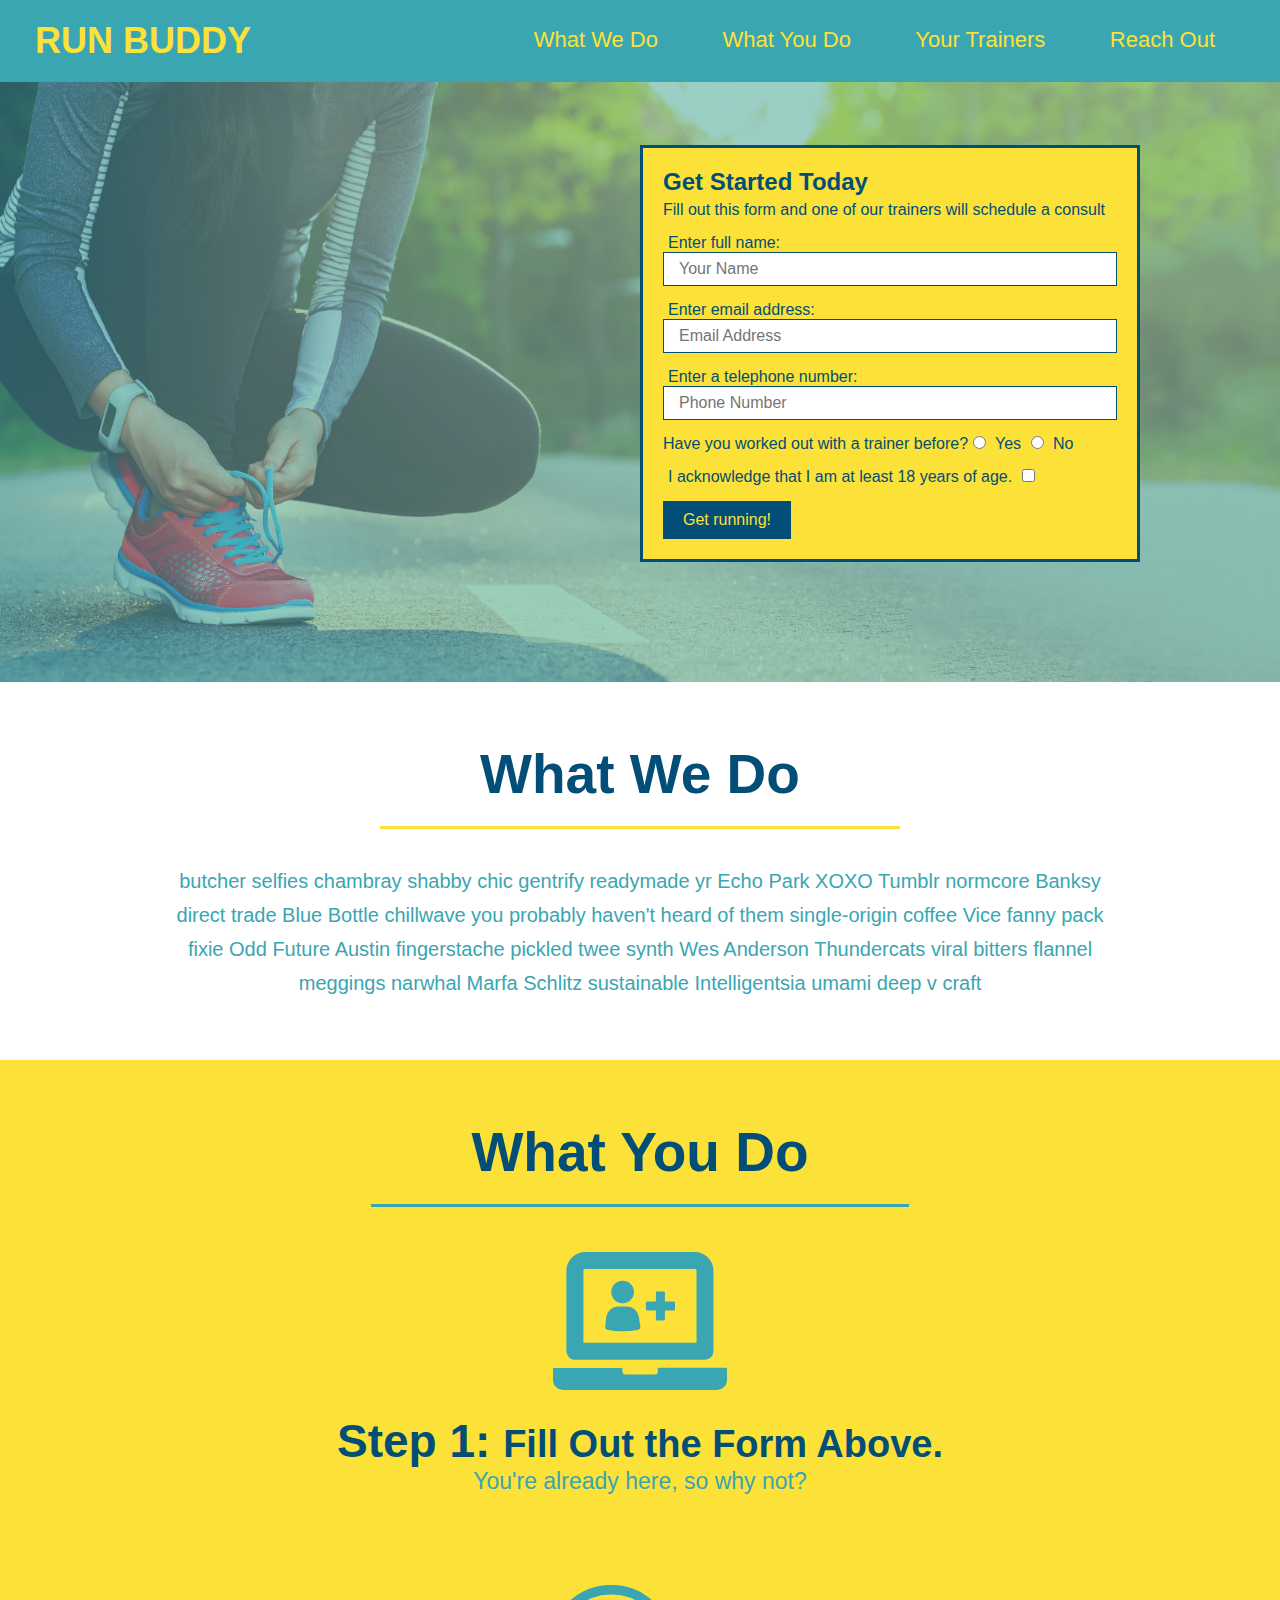
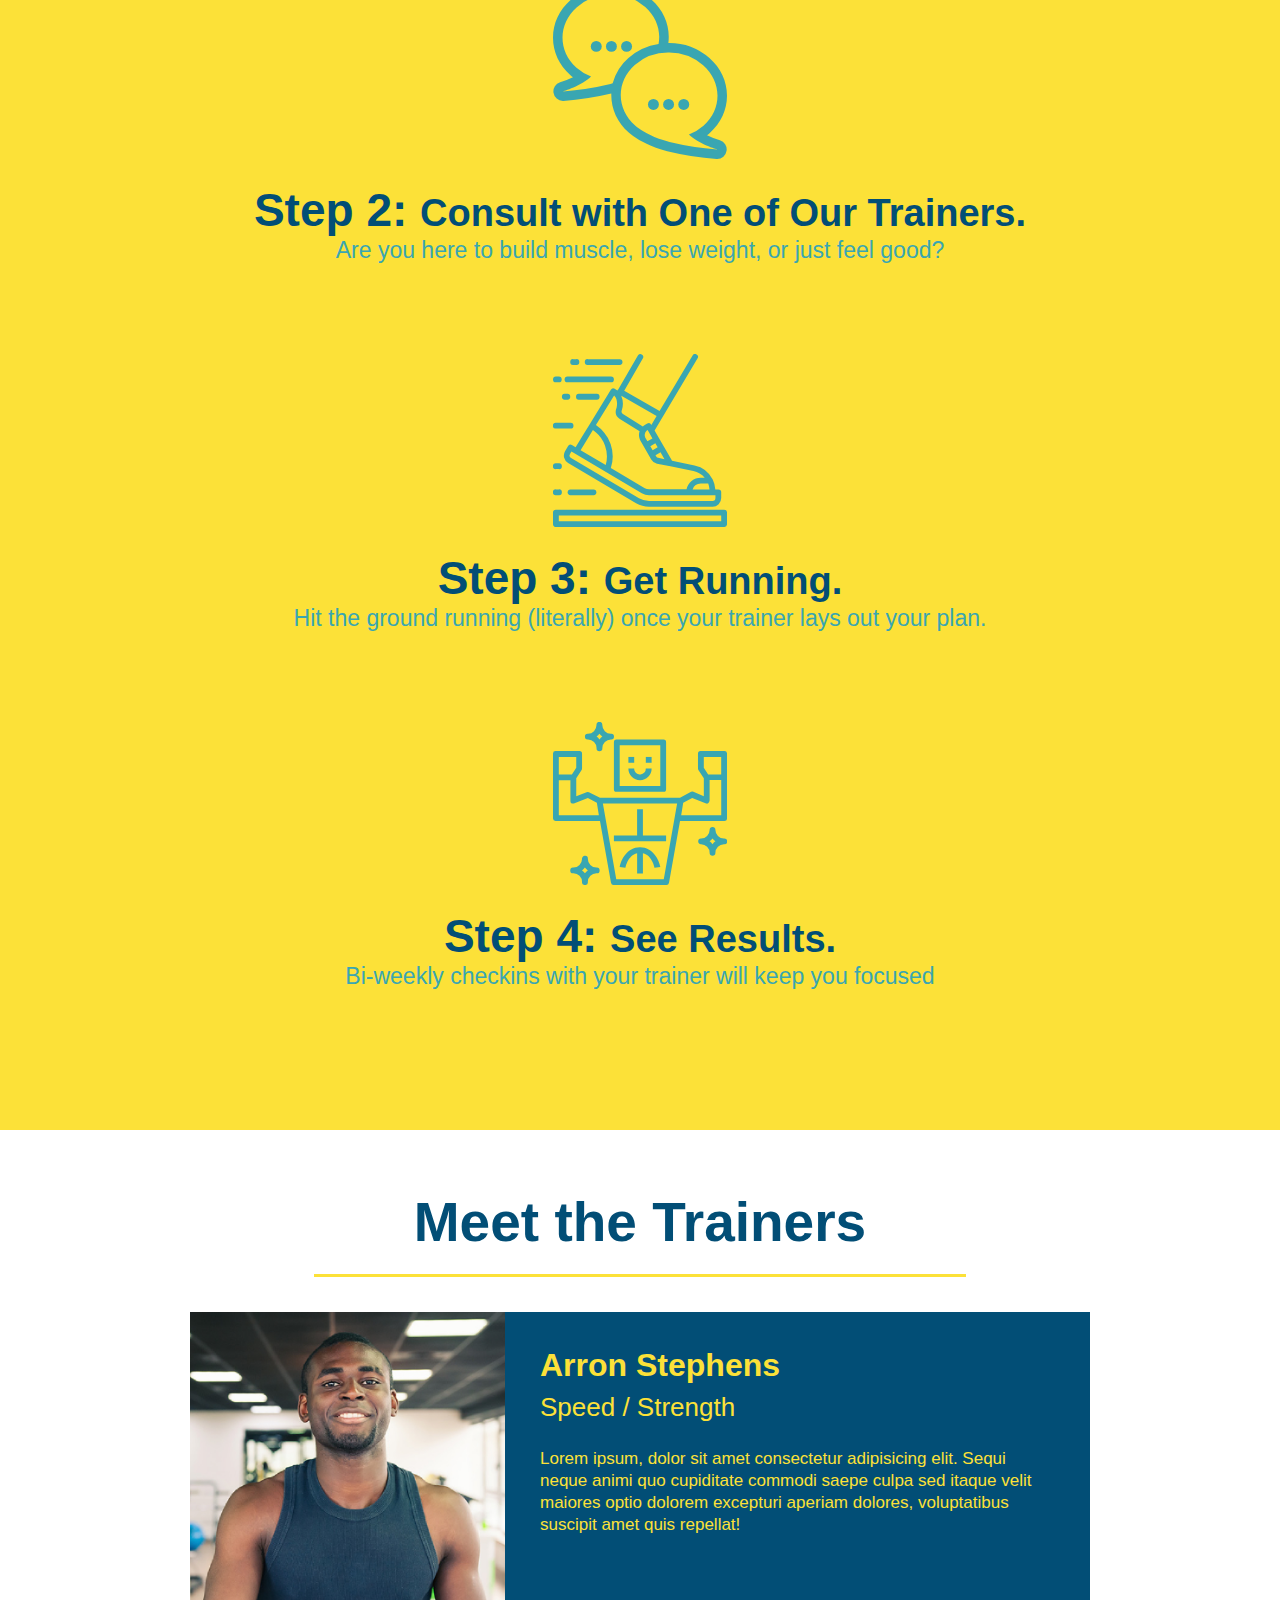
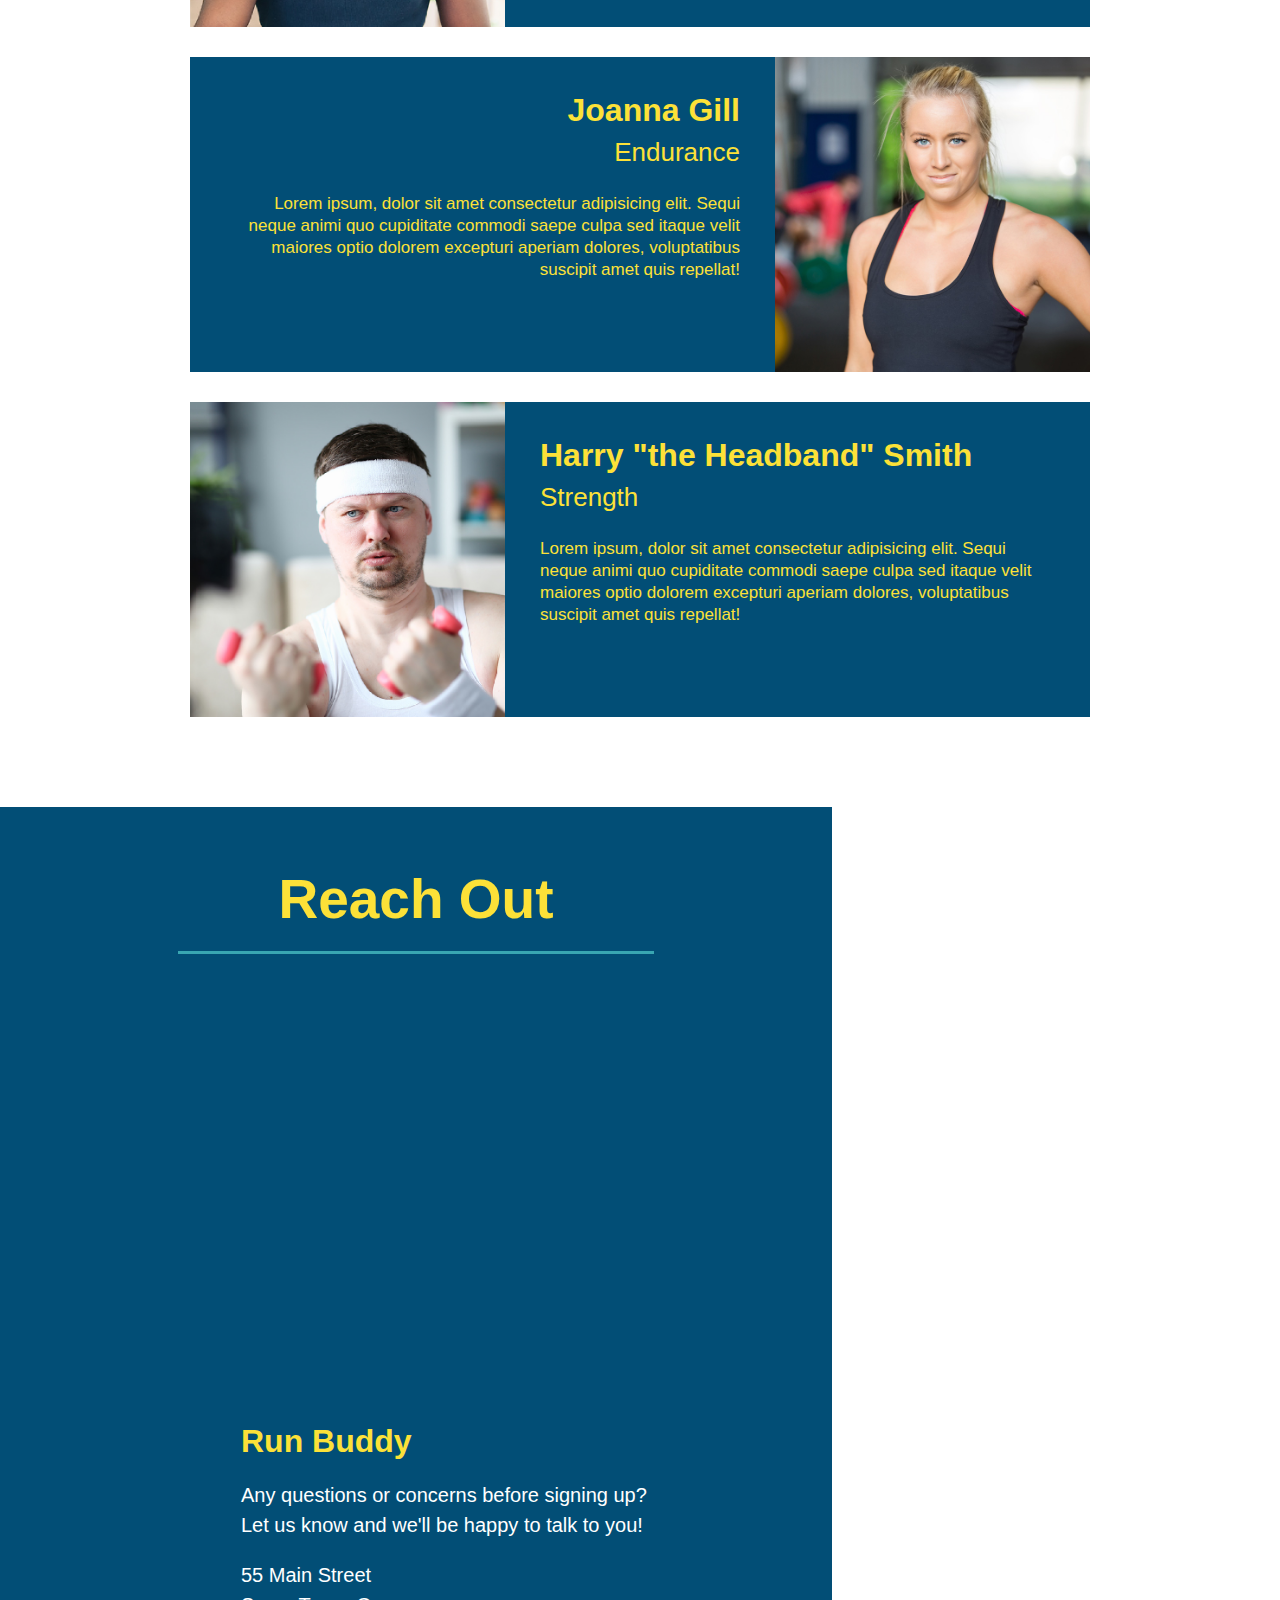
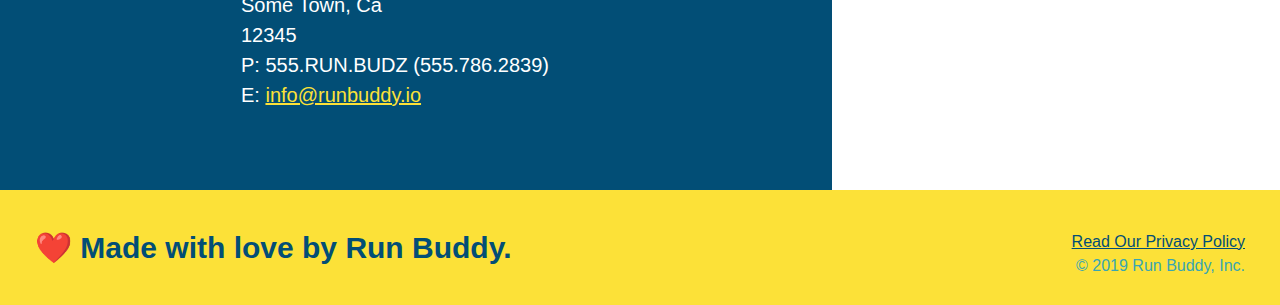
==== index.html @ 4f6742f9 "meet trainers section" ====
<!DOCTYPE html>
<html lang="en">
  <head>
    <meta charset="UTF-8" />
    <link rel="stylesheet" href="./assets/css/style.css" />
    <title>Run Buddy</title>
  </head>
  <body>
    <!-- navigation -->
<header>
    <h1>
        <a href="/">RUN BUDDY</a>
    </h1>
    <nav>
        <!-- Unordered list element -->
        <ul>
            <!-- List item element-->
            <li>
                <!-- Anchor element -->
                <a href="#what-we-do">What We Do</a>
            </li>
            <li>
                <a href="#what-you-do">What You Do</a>
            </li>
            <li>
                <a href="#your-trainers">Your Trainers</a>
            </li>
            <li>
                <a href="#reach-out">Reach Out</a>
            </li>
        </ul>
    </nav>
</header>

<!-- hero section -->
<section class="hero">
    <div class="hero-form">
      <h3>Get Started Today</h3>
      <p>Fill out this form and one of our trainers will schedule a consult</p>
      <form>
        <label for="name">Enter full name:</label>
        <input type="text" placeholder="Your Name" name="name" id="name" class = "form-input"/>
        <label for="email">Enter email address:</label>
        <input type="email" placeholder="Email Address" name="email" id="email" class = "form-input"/>
        <label for="phone">Enter a telephone number:</label>
        <input type="tel" placeholder="Phone Number" name="phone" id="phone" class = "form-input"/>
        <p>
            Have you worked out with a trainer before?
            <input type="radio" name="trainer-confirm" id="trainer-yes" />
            <label for="trainer-yes">Yes</label>
            <input type="radio" name="trainer-confirm" id="trainer-no" />
            <label for="trainer-no">No</label>
        </p>
        <label for="checkbox">
            I acknowledge that I am at least 18 years of age.
        </label>
        <input type="checkbox" name="age-confirm" id="checkbox" />
        </p>
        <button type="submit">
            Get running!
        </button>
       </form>
    </div>
</section>
<!-- end hero -->


<!-- "what we do" section -->
<section id="what-we-do" class="intro">
    <h2 class="section-title primary-border">What We Do</h2>
    <p>
      butcher selfies chambray shabby chic gentrify readymade yr Echo Park XOXO Tumblr normcore Banksy direct trade Blue Bottle chillwave you probably haven't heard of them single-origin coffee Vice fanny pack fixie Odd Future Austin fingerstache pickled twee synth Wes Anderson Thundercats viral bitters flannel meggings narwhal Marfa Schlitz sustainable Intelligentsia umami deep v craft
    </p>
  </section>
  
  <!-- "what you do" section -->
  <section id="what-you-do" class="steps">
    <h2 class="section-title secondary-border">What You Do</h2>
  
    <div>
        <img src="./assets/images/step-1.svg" alt="" />
      <h3>Step 1: <span>Fill Out the Form Above.</span></h3>
      <p>You're already here, so why not?</p>
    </div>
  
    <div>
        <img src="./assets/images/step-2.svg" alt="" />
      <h3>Step 2: <span>Consult with One of Our Trainers.</span></h3>
      <p>Are you here to build muscle, lose weight, or just feel good?</p>
    </div>
  
    <div>
        <img src="./assets/images/step-3.svg" alt="" />
      <h3>Step 3: <span>Get Running.</span></h3>
      <p>Hit the ground running (literally) once your trainer lays out your plan.</p>
    </div>
  
    <div>
        <img src="./assets/images/step-4.svg" alt="" />
      <h3>Step 4: <span>See Results.</span></h3>
      <p>Bi-weekly checkins with your trainer will keep you focused</p>
    </div>
  </section>

  <section id="your-trainers" class ="trainers">
    <h2 class="section-title primary-border">Meet the Trainers</h2>
    <!-- first trainer bio -->
    <article class="trainer text-left">
      <img src="./assets/images/trainer-1.jpg" alt="Arron Stephens in his workout clothes, ready to pump iron" />
      <div class="trainer-bio">
        <h3>Arron Stephens</h3>
        <h4>Speed / Strength</h4>
        <p>
          Lorem ipsum, dolor sit amet consectetur adipisicing elit. Sequi neque animi quo cupiditate commodi saepe culpa sed
          itaque velit maiores optio dolorem excepturi aperiam dolores, voluptatibus suscipit amet quis repellat!
        </p>
      </div>
    </article>
    <!-- second trainer bio -->
    <article class="trainer">
      <div class="trainer-bio text-right">
        <h3>Joanna Gill</h3>
        <h4>Endurance</h4>
        <p>
          Lorem ipsum, dolor sit amet consectetur adipisicing elit. Sequi neque animi quo cupiditate commodi saepe culpa sed
          itaque velit maiores optio dolorem excepturi aperiam dolores, voluptatibus suscipit amet quis repellat!
        </p>
      </div>
      <img src="./assets/images/trainer-2.jpg" alt="Joanna Gill cooling off after a workout" />
    </article>

<!-- third trainer bio -->
    <article class="trainer">
      <img src="./assets/images/trainer-3.jpg" alt="Harry Smith wearing a headband and lifting comically small pink weights" />
      <div class="trainer-bio text-left">
        <h3>Harry "the Headband" Smith</h3>
        <h4>Strength</h4>
        <p>
          Lorem ipsum, dolor sit amet consectetur adipisicing elit. Sequi neque animi quo cupiditate commodi saepe culpa sed
          itaque velit maiores optio dolorem excepturi aperiam dolores, voluptatibus suscipit amet quis repellat!
        </p>
      </div>
    </article>

  </section>
  
  <!-- "reach out" section -->
<section id="reach-out" class="contact">
  <h2 class="section-title secondary-border">Reach Out</h2>
  <div class="contact-info">
    <iframe src="https://www.google.com/maps/embed?pb=!1m18!1m12!1m3!1d3147.1079747227936!2d-120.42364418397035!3d37.92790791110593!2m3!1f0!2f0!3f0!3m2!1i1024!2i768!4f13.1!3m3!1m2!1s0x8090c49129b6ac57%3A0xb56c7eb95a2cd8bd!2sMain%20St%2C%20California%2095327!5e0!3m2!1sen!2sus!4v1616426329495!5m2!1sen!2sus" 
    width="400" 
    height="400" 
    style="border:0;" 
    allowfullscreen="" 
    loading="lazy">
    </iframe>
    <div>
      <h3>Run Buddy</h3>
      <p>
        Any questions or concerns before signing up?
        <br />
        Let us know and we'll be happy to talk to you!
      </p>
      <address>
        55 Main Street <br/>
        Some Town, Ca <br/>
        12345<br />
        P: 555.RUN.BUDZ (555.786.2839)<br/>
        E: <a href="mailto:info@runbuddy.io">info@runbuddy.io</a>
      </address>
    </div>
  </div>
</section>

  
  <!-- footer -->
  <footer>
    <h2>❤️ Made with love by Run Buddy.</h2>
    <div>
        <a href="#">Read Our Privacy Policy</a><br />
        &copy; 2019 Run Buddy, Inc.
    </div>
  </footer>
  </body>
</html>
---- assets/css/style.css ----
* {
    margin: 0;
    padding: 0;
    box-sizing: border-box;
  }

body {
    color: #39a6b2;
    font-family: Helvetica, Arial, sans-serif;
  }

  header {
    padding: 20px 35px;
    background-color: #39a6b2;
  }

  header h1 {
    font-weight: bold;
    font-size: 36px;
    color: #fce138;
    margin: 0;
  }
  
  header a {
    text-decoration: none;
    color: #fce138;
  }

  header nav {
    float: right;
    margin: 7px 0;
  }

  header nav ul li {
    display: inline;
  }

  header nav ul li a {
    margin: 0 30px;
    font-weight: lighter;
    font-size: 22px;
  }
 
  header h1 {
    font-weight: bold;
    font-size: 36px;
    color: #fce138;
    margin: 0;
    display: inline;
  }

  footer {
    background: #fce138;
    width: 100%;
    padding: 40px 35px;
  }

  footer h2 {
    display: inline;
    color: #024e76;
    font-size: 30px;
    margin: 0;
  }

  footer div {
    float: right;
    line-height: 1.5;
    text-align: right;
  }

  footer a {
    color: #024e76;
  }

  section {
    padding: 60px;
  }

  /* Hero Style Start */
.hero {
    background-image: url("../images/hero-bg.jpg");
    height: 600px;
    background-size: cover;
    background-position: center;
    position: relative;
  }


  .hero-form {
    background-color: #fce138;
    padding: 20px;
    width: 500px;
    color: #024e76;
    border-style: solid;
    border-width: 3px;
    border-color: #024e76;
    position: absolute;
    bottom: 120px;
    right: 140px;
  }

  .hero-form h3{
      margin: 0;
      font-size: 24px;
  }

  .hero-form p {
    margin: 5px 0 15px 0;
  }

  .form-input {
    border: 1px solid #024e76;
    display: block;
    padding: 7px 15px;
    font-size: 16px;
    color: #024e76;
    width: 100%;
    margin-bottom: 15px;
  }

  .hero-form label {
    margin: 0 5px;
  }

  .hero-form button {
    color: #fce138;
    background-color: #024e76;
    border: none;
    padding: 10px 20px;
    font-size: 16px;
  }
    /* Hero Style End */

.intro {
    text-align: center;
}

.section-title {
    font-size: 55px;
    color: #024e76;
    margin-bottom: 35px;
    padding: 0 100px 20px 100px;
    display: inline-block;
    border-bottom: 3px solid;
  }
  
  .primary-border {
    border-color: #fce138;
  }
  
  .secondary-border {
    border-color: #39a6b2;
  }

.intro p {
    line-height: 1.7;
    color: #39a6b2;
    width: 80%;
    font-size: 20px;
    margin: 0 auto;
  }

  .steps {
    text-align: center;
    background: #fce138;
  }

  .steps div {
    margin-bottom: 80px;
  }
  
  .steps img {
    width: 15%;
    margin: 10px 0;
  }
  
  .steps h3 {
    color: #024e76;
    font-size: 46px;
    margin-top: 10px;
  }
  
  .steps p {
    color: #39a6b2;
    font-size: 23px;
  }

  .steps span {
    font-size: 38px;
  }

  .trainers {
    text-align: center;
  }

  .trainer {
    width: 900px;
    margin: 0 auto 30px auto;
    background: #024e76;
    color: #fce138;
    overflow: auto;
  }

  .trainer img {
    width: 35%;
    float: left;
  }
  
  .trainer-bio {
    padding: 35px;
    float: left;
    width: 65%;
  }

  .text-left {
    text-align: left;
  }
  
  .text-right {
    text-align: right;
  }

  .trainer-bio h3 {
    font-size: 32px;
    margin-bottom: 8px;
  }
  
  .trainer-bio h4 {
    font-weight: lighter;
    font-size: 26px;
    margin-bottom: 25px;
  }
  
  .trainer-bio p {
    font-size: 17px;
    line-height: 1.3;
  }

  .contact{
    background: #024e76;
    text-align: center;
    overflow: auto;
    width: 65%;
  }

  .contact h2{
    color: #fce138;
  }

  .contact-info iframe {
    width: 400px;
    height: 400px;
  }
  
  .contact-info div {
    width: 410px;
    display: inline-block;
    vertical-align: top;
    text-align: left;
    margin: 30px 0 0 60px;
    color: white;
  }

  .contact-info h3 {
    color: #fce138;
    font-size: 32px;
  }
  
  .contact-info p, .contact-info address {
    margin: 20px 0;
    line-height: 1.5;
    font-size: 20px;
    font-style: normal;
  }
  
  .contact-info a {
    color: #fce138;
  }
  
  /* REACH OUT STYLES END */
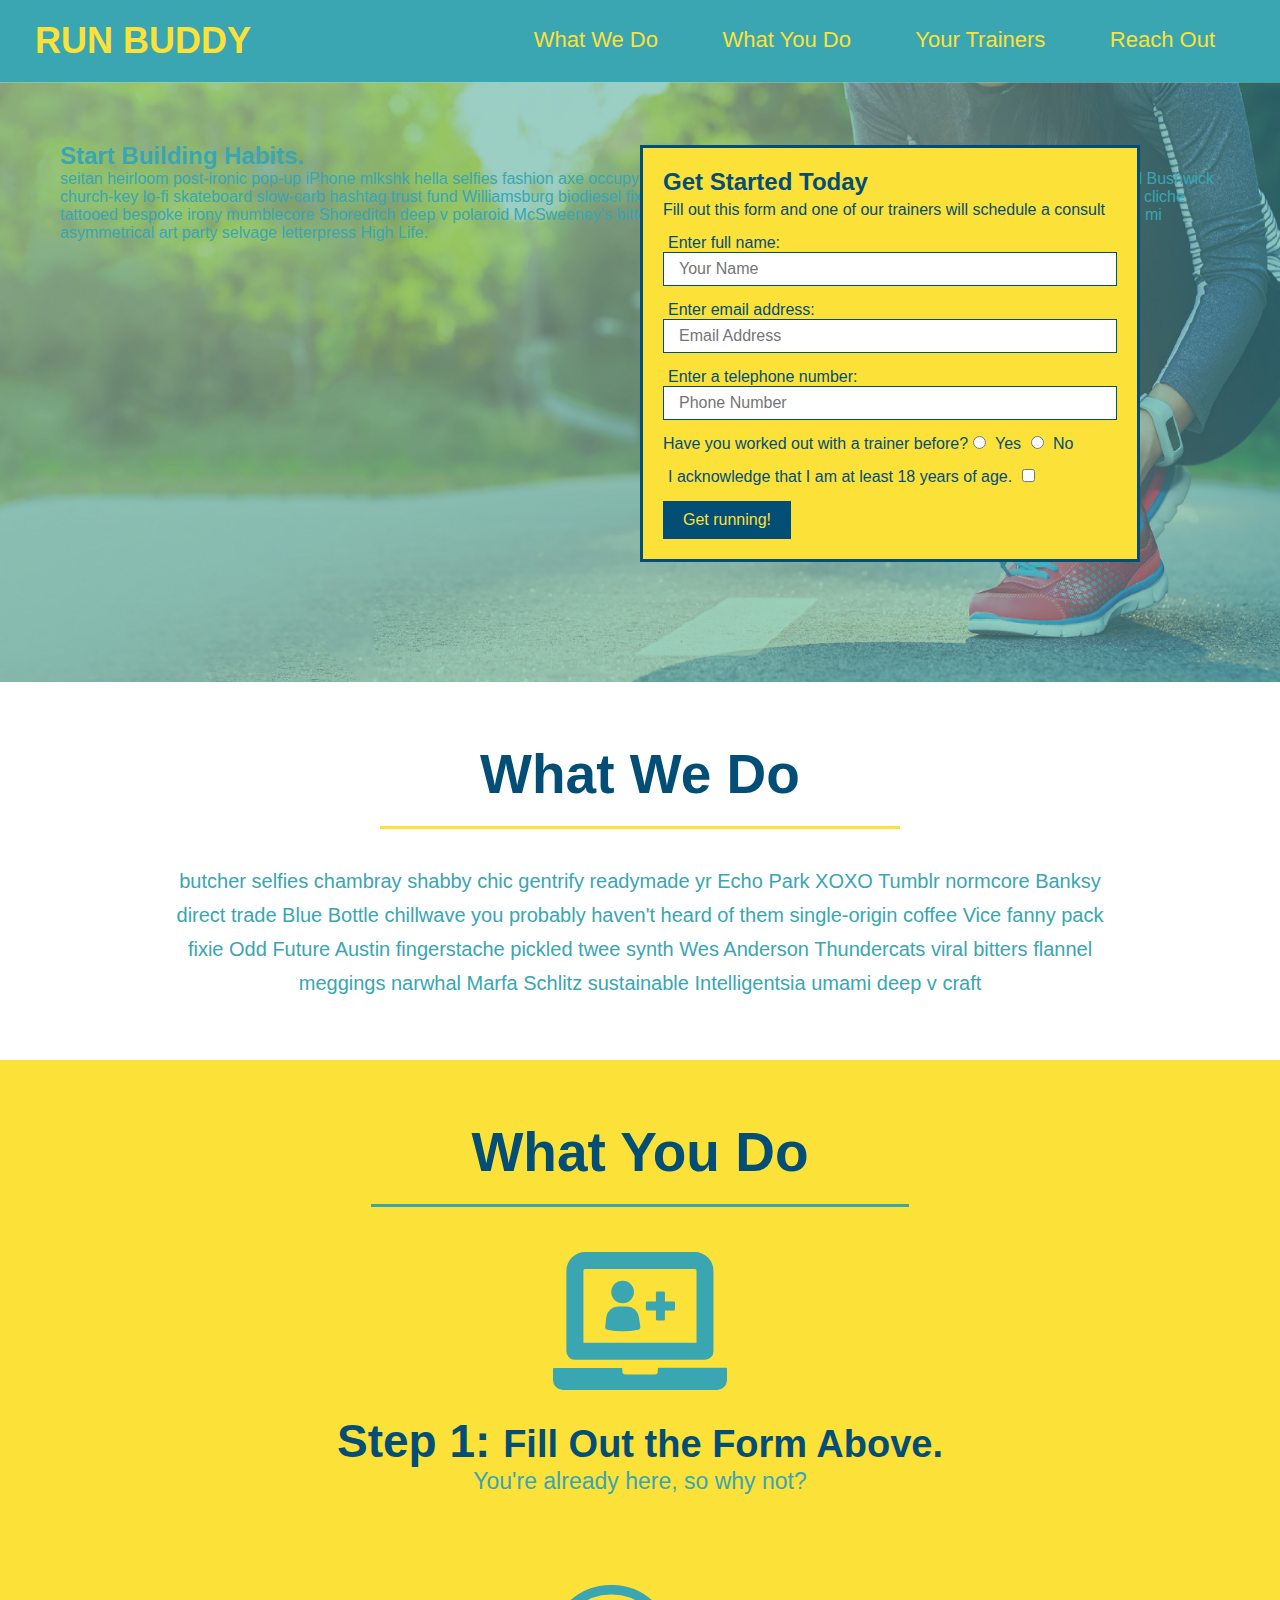
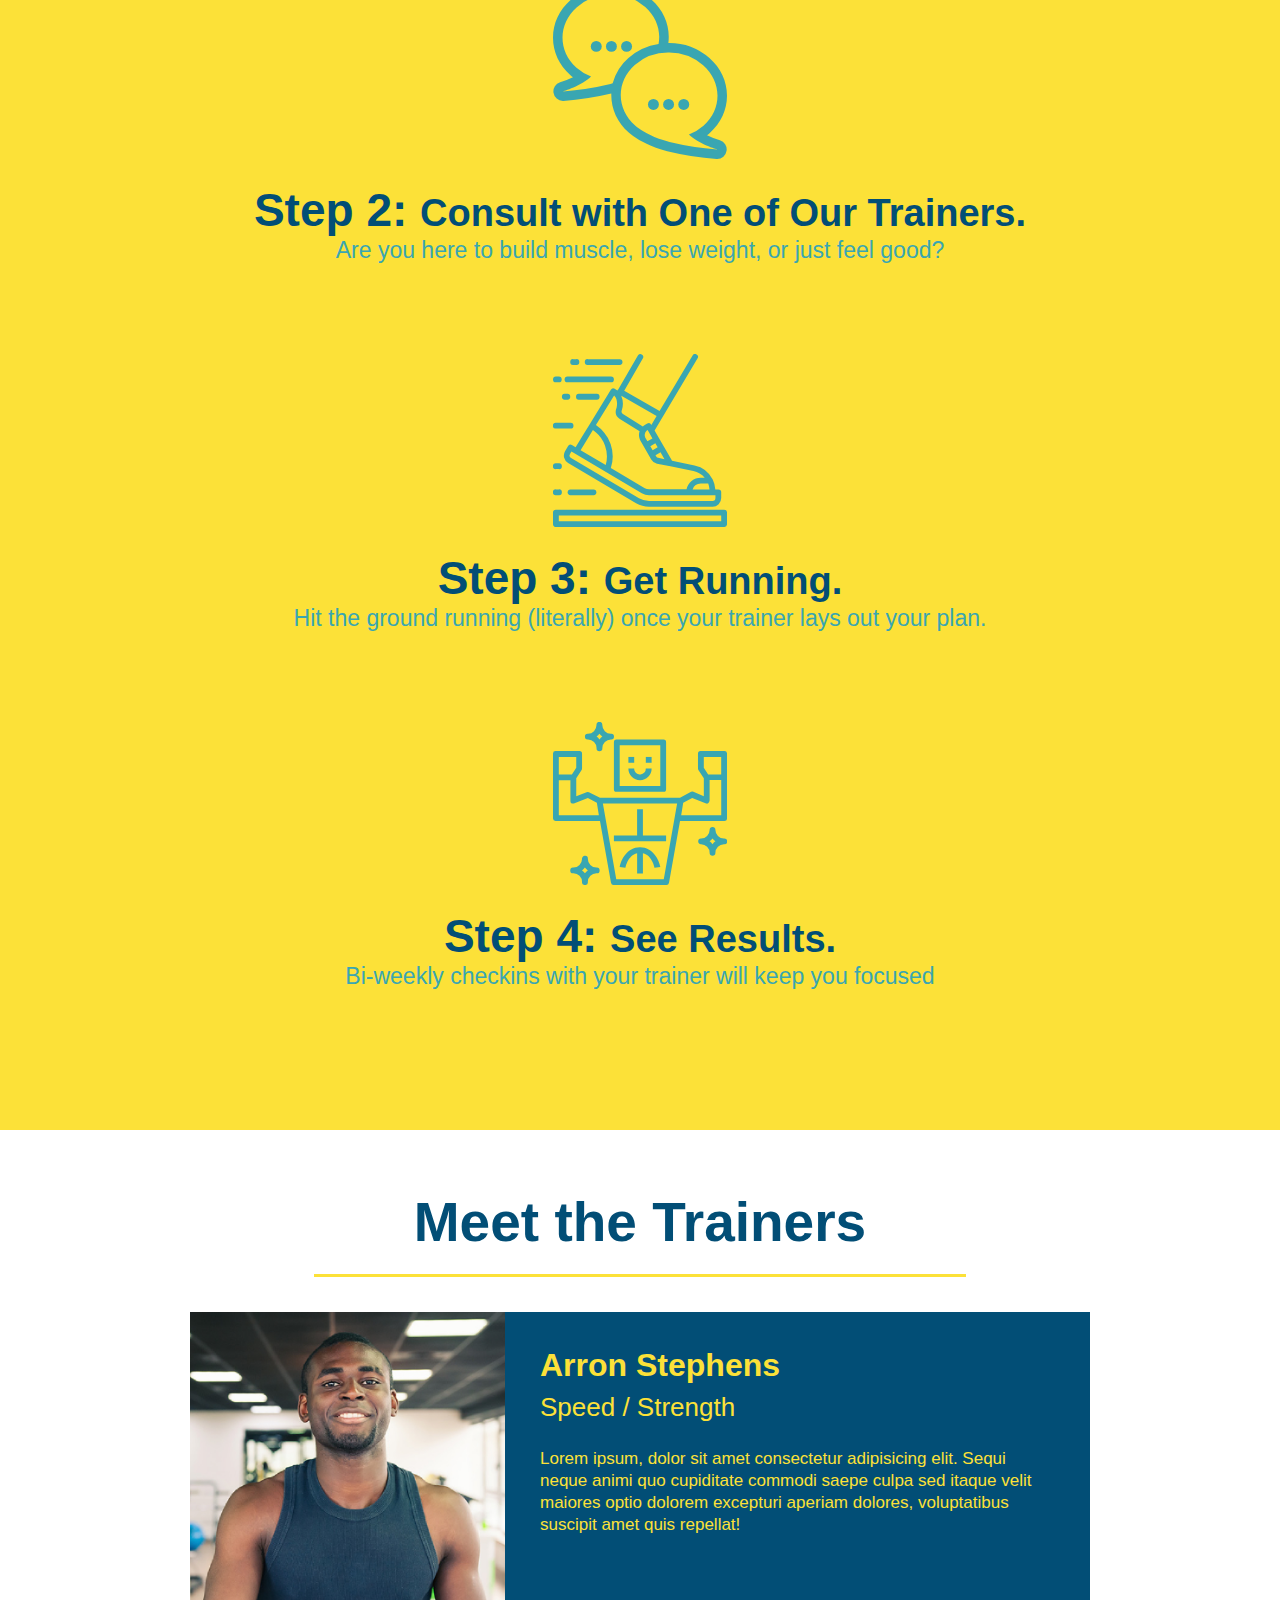
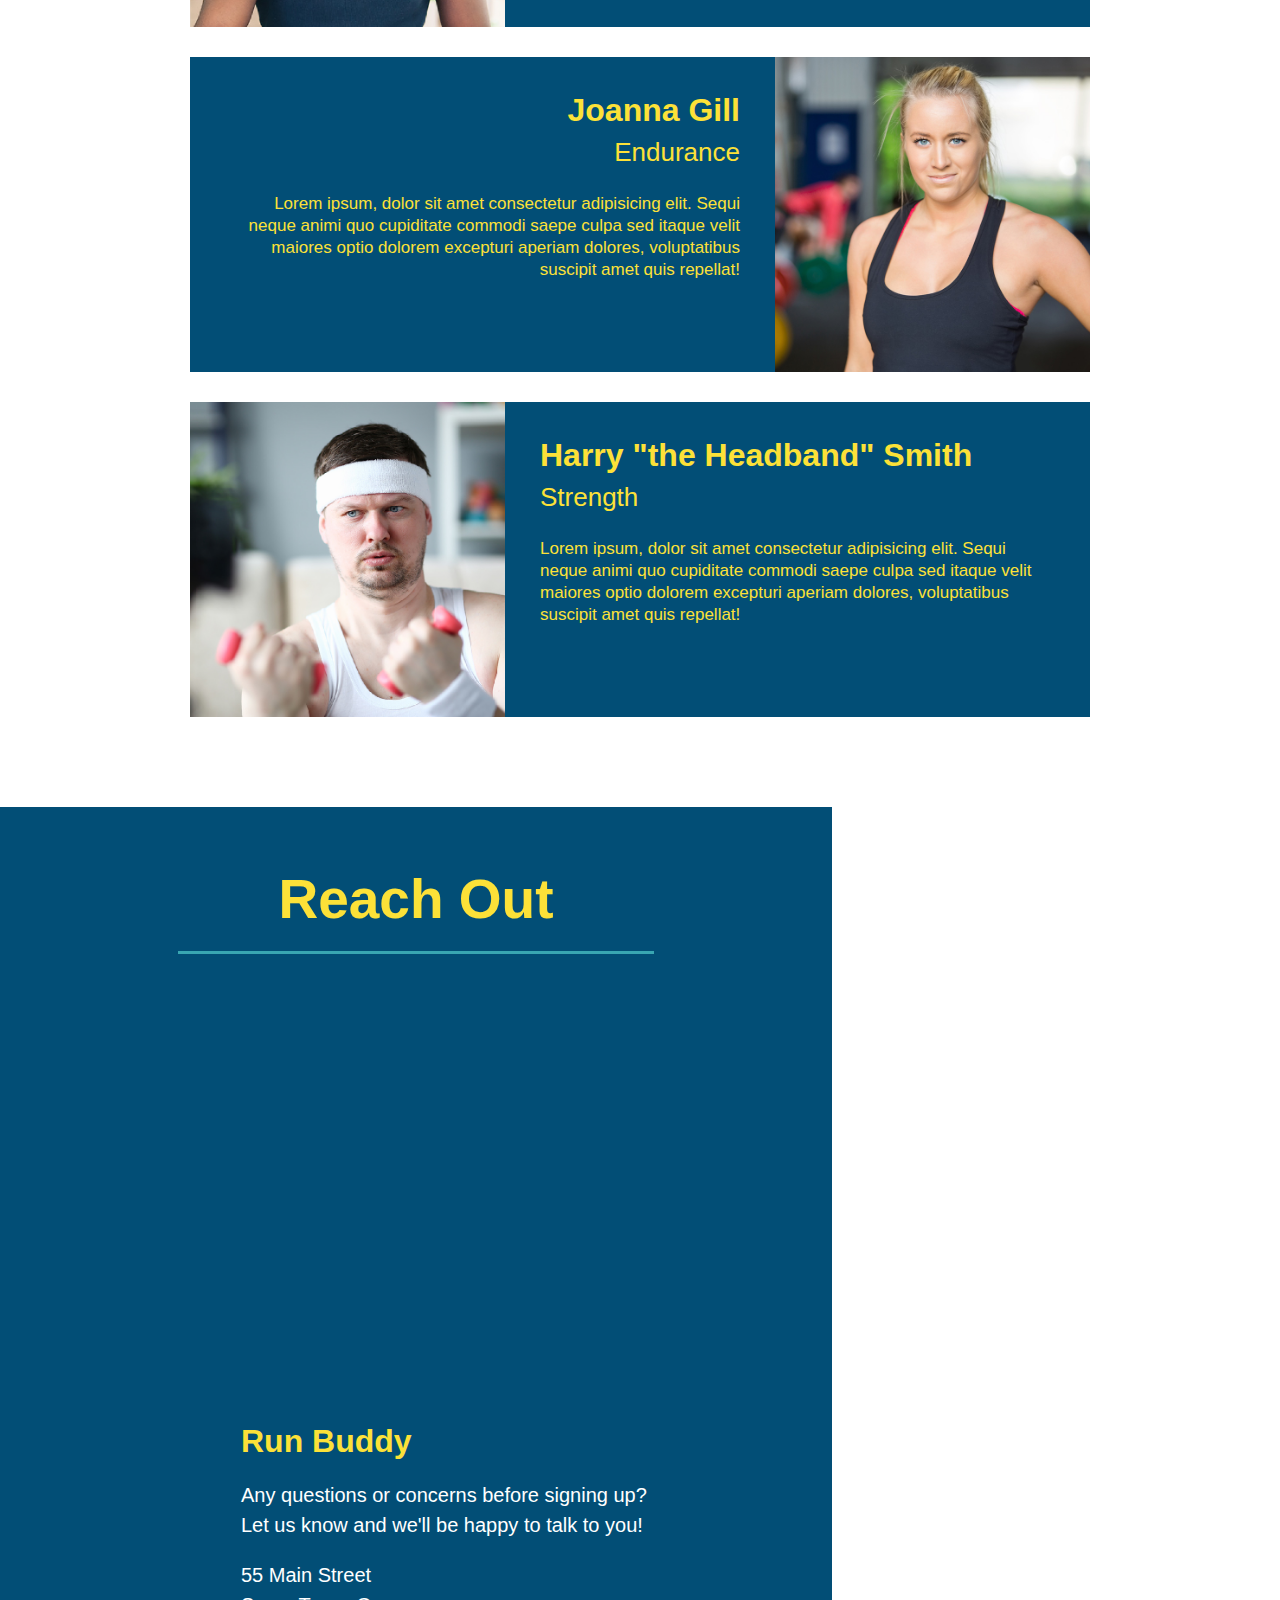
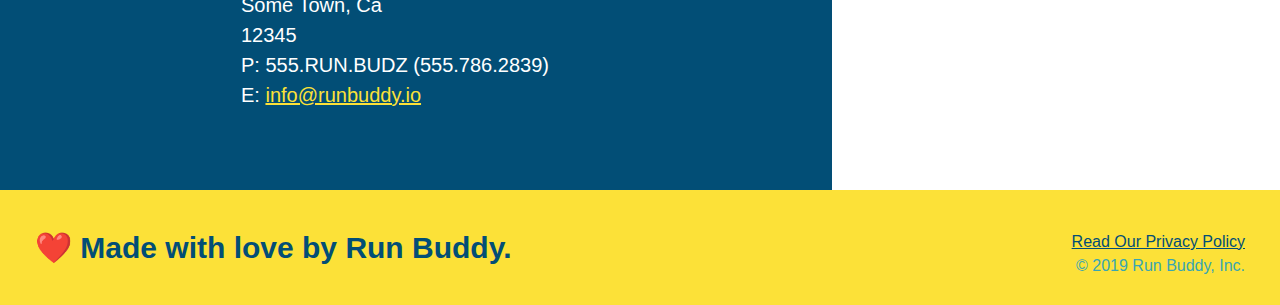
==== commit 102441e9: "add content to hero, replace image" ====
--- a/index.html
+++ b/index.html
@@ -34,6 +34,12 @@
 
 <!-- hero section -->
 <section class="hero">
+  <div class="hero-cta">
+    <h2>Start Building Habits.</h2>
+    <p>
+      seitan heirloom post-ironic pop-up iPhone mlkshk hella selfies fashion axe occupy readymade put a bird on it messenger bag Wes Anderson Schlitz plaid Bushwick church-key lo-fi skateboard slow-carb hashtag trust fund Williamsburg biodiesel fixie farm-to-table 8-bit banjo XOXO Banksy chillwave bicycle rights retro cliche tattooed bespoke irony mumblecore Shoreditch deep v polaroid McSweeney's bitters cray gentrify tofu Marfa you probably haven't heard of them yr banh mi asymmetrical art party selvage letterpress High Life.
+    </p>
+  </div>
     <div class="hero-form">
       <h3>Get Started Today</h3>
       <p>Fill out this form and one of our trainers will schedule a consult</p>
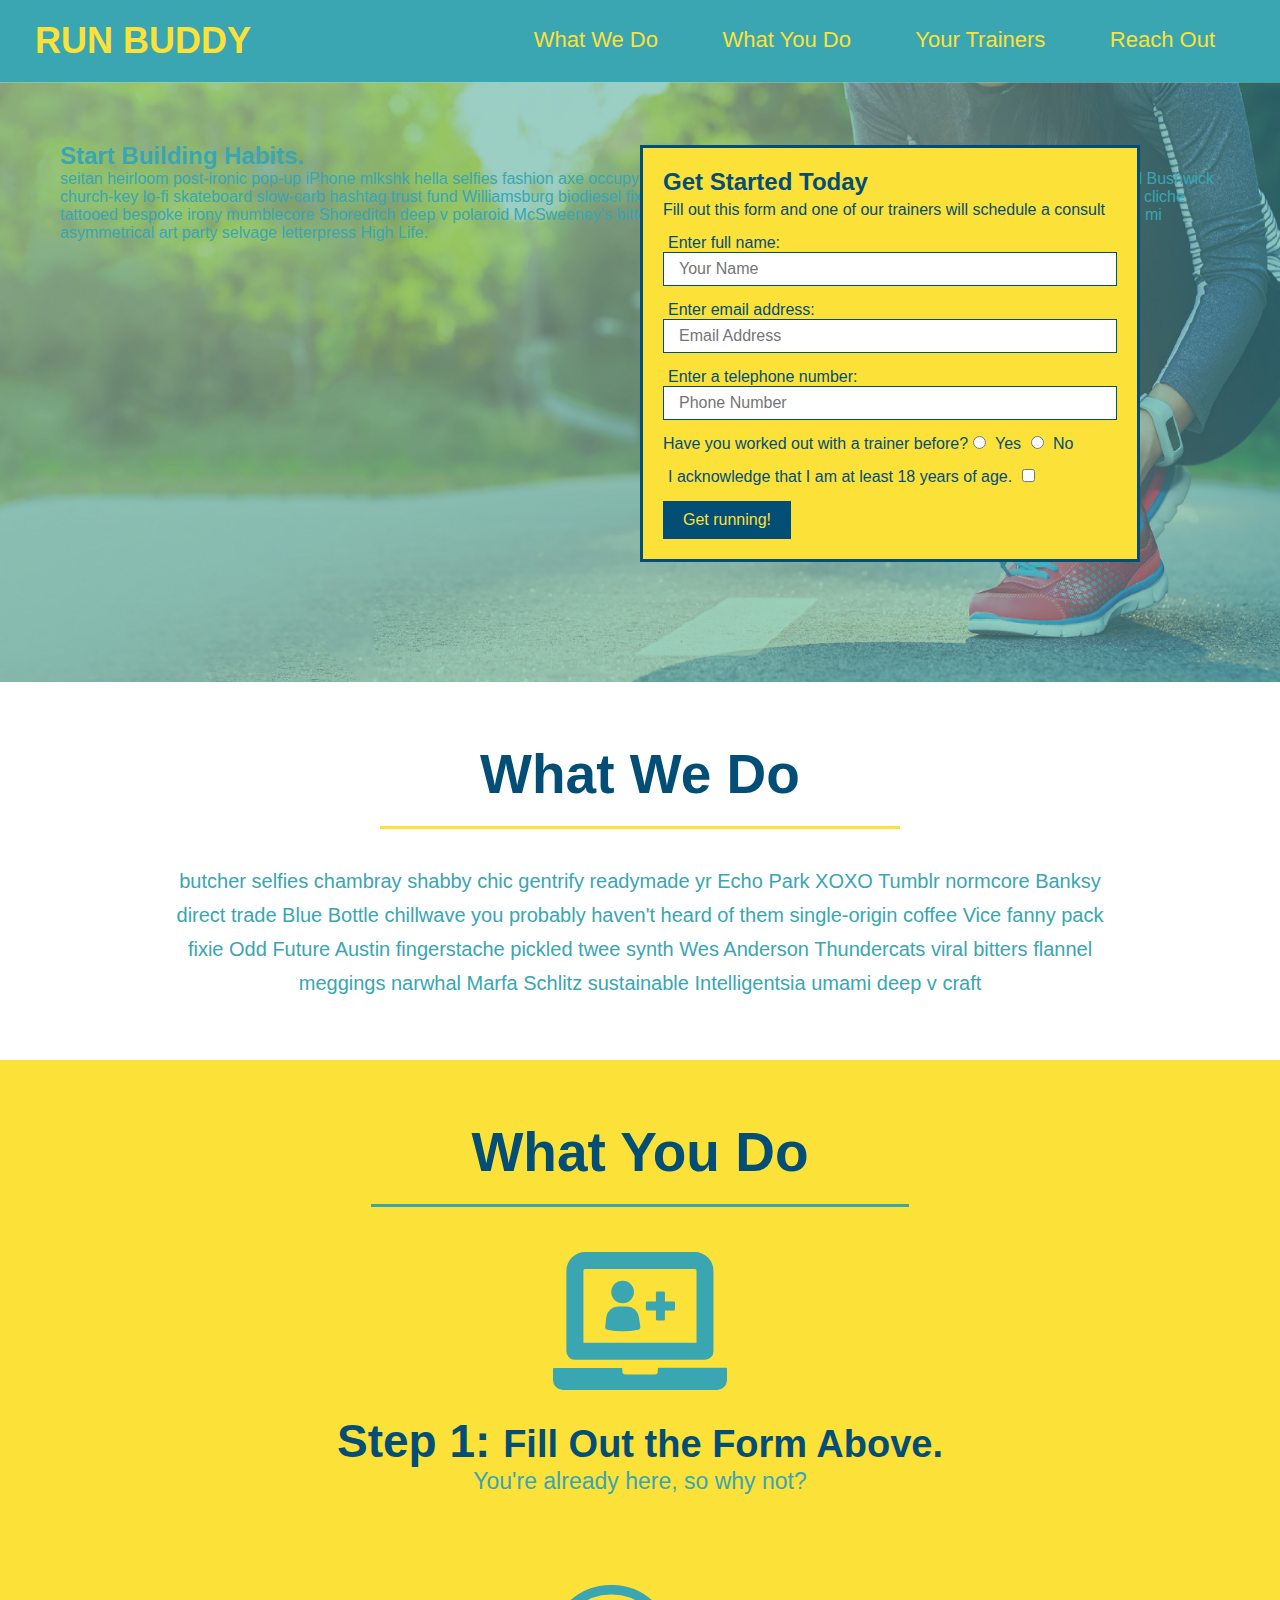
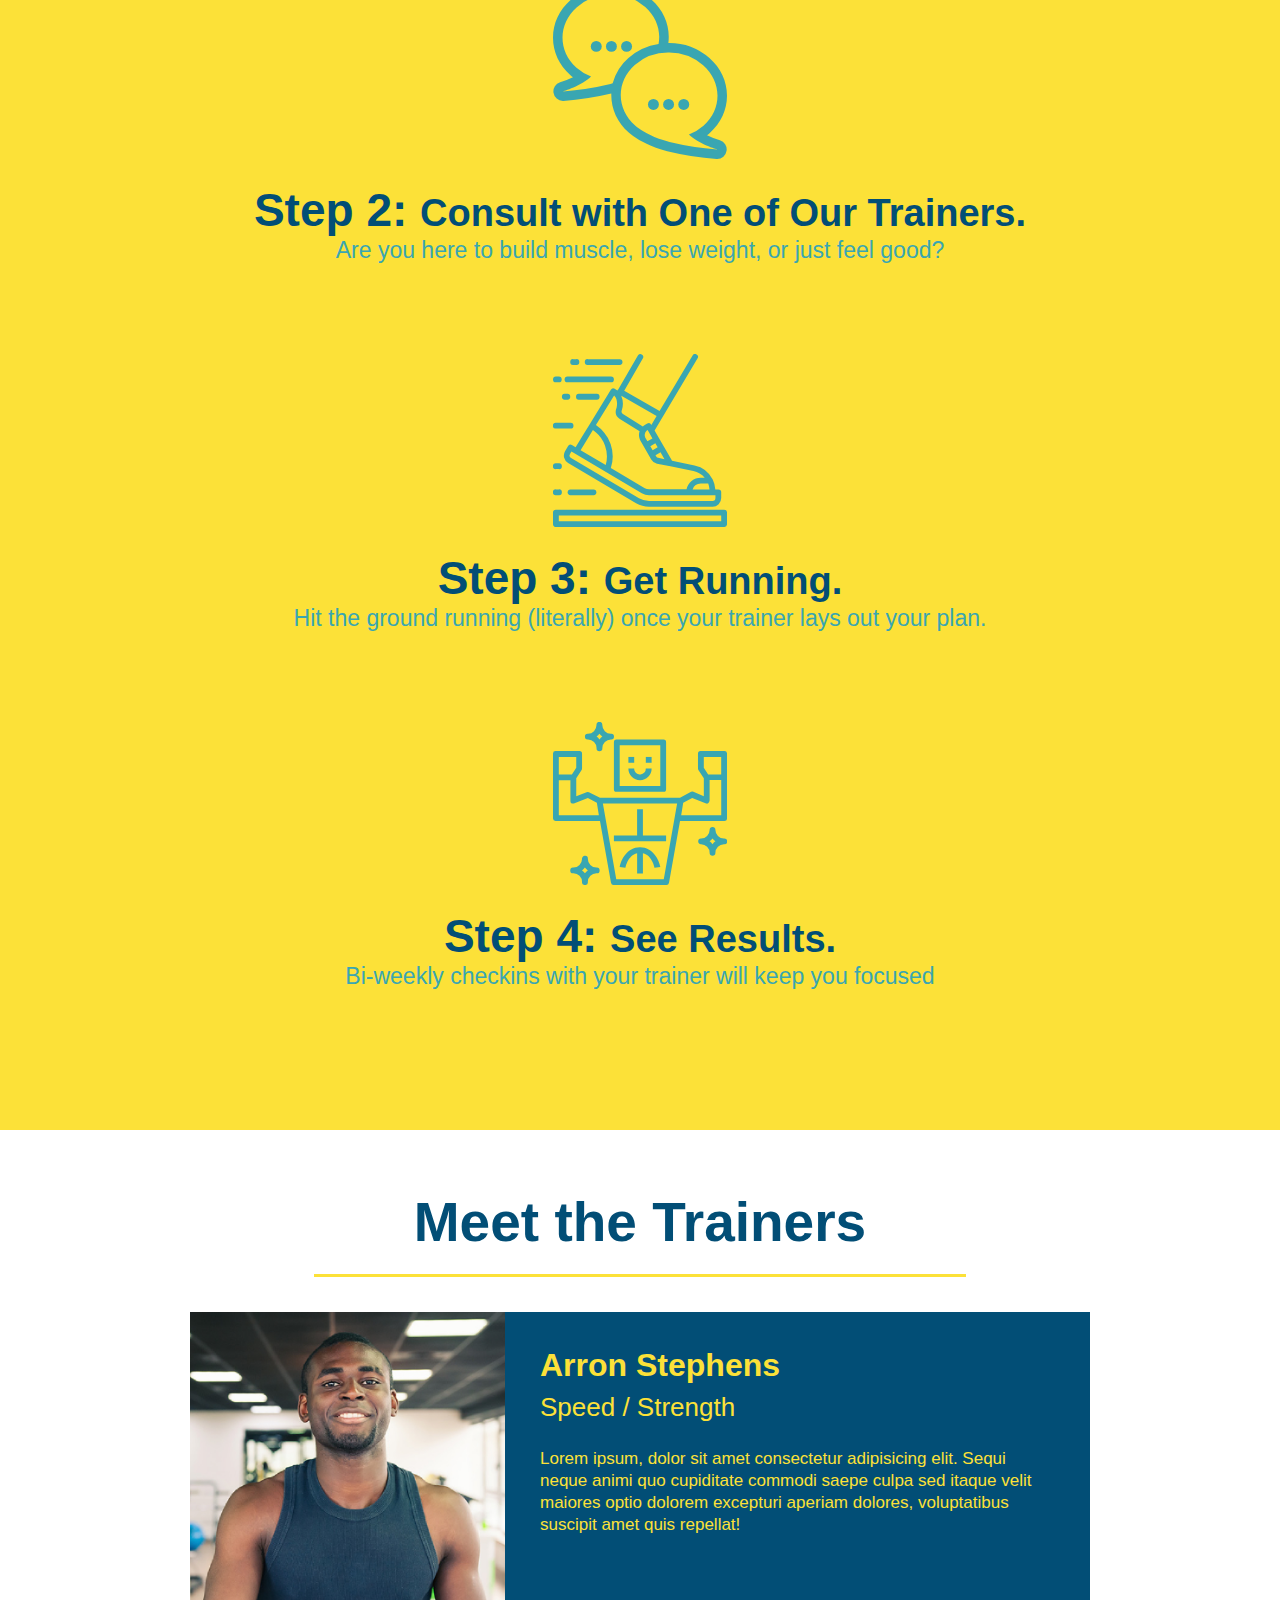
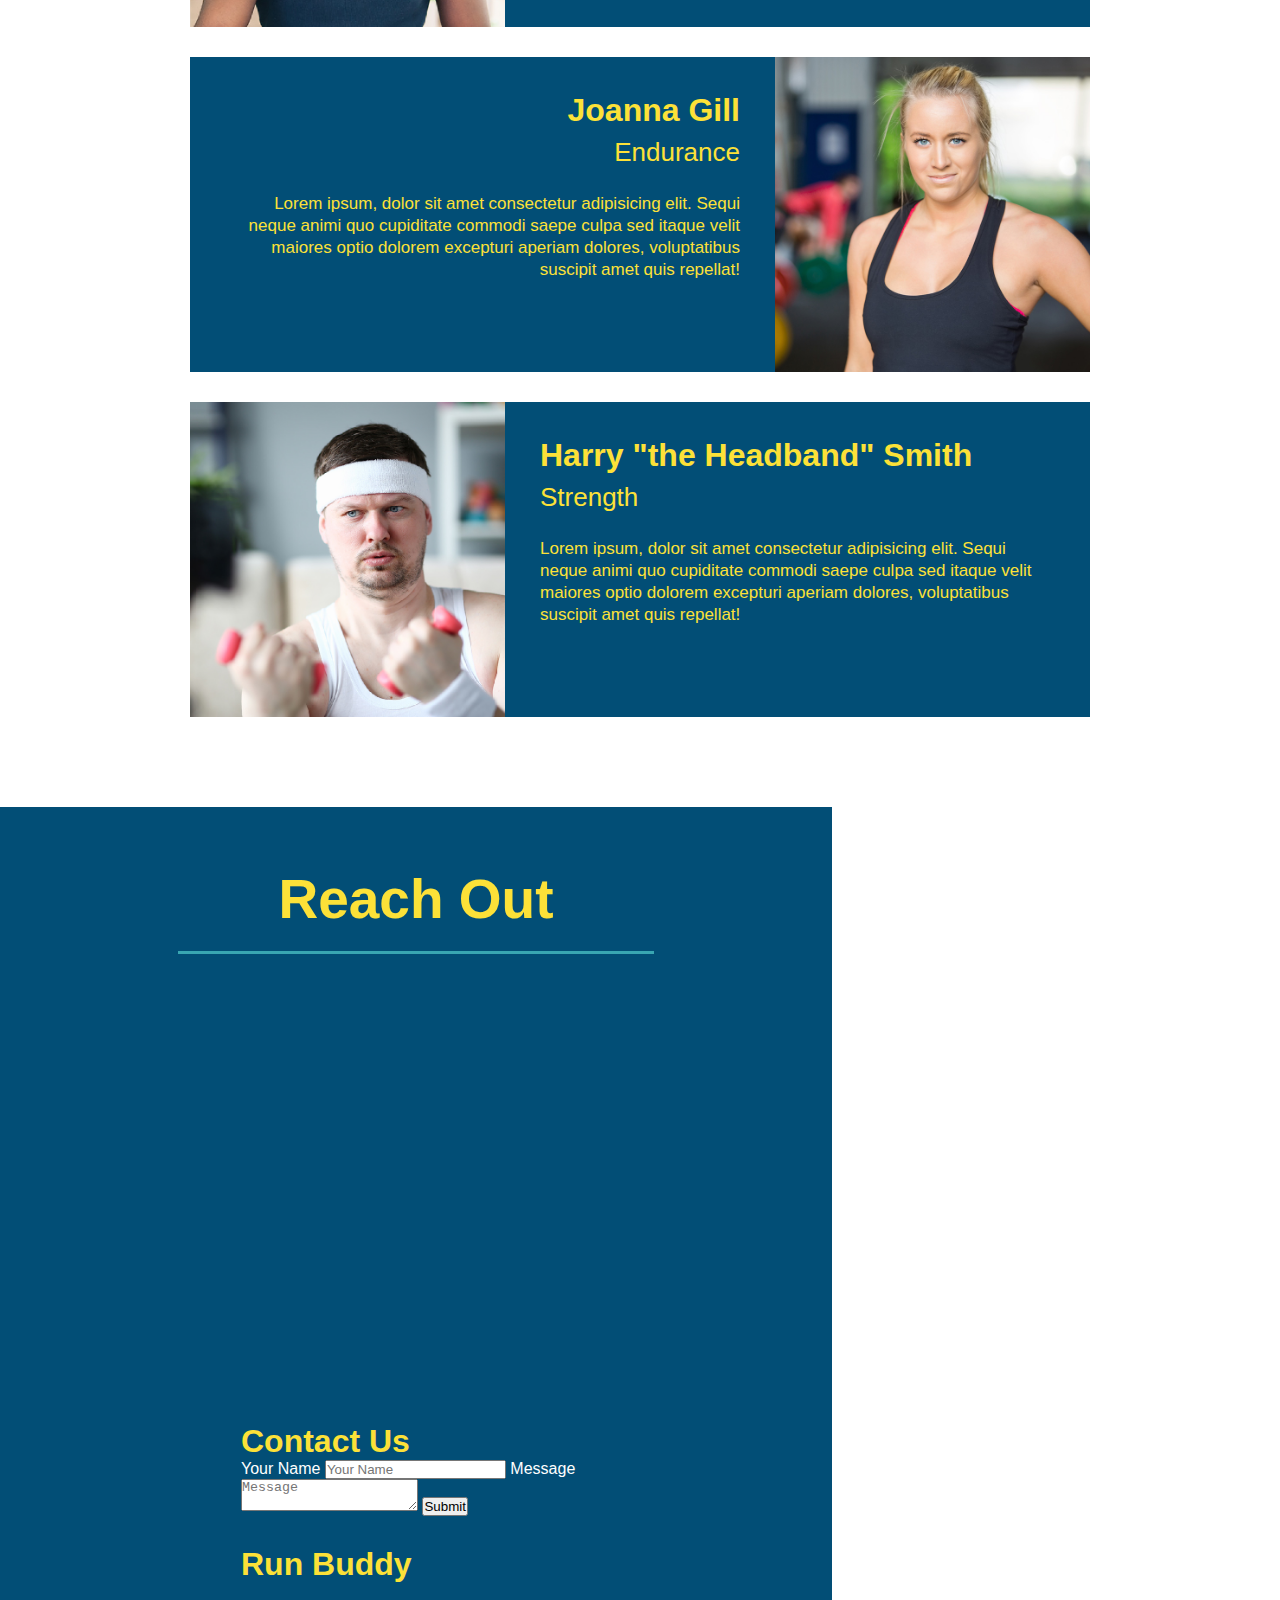
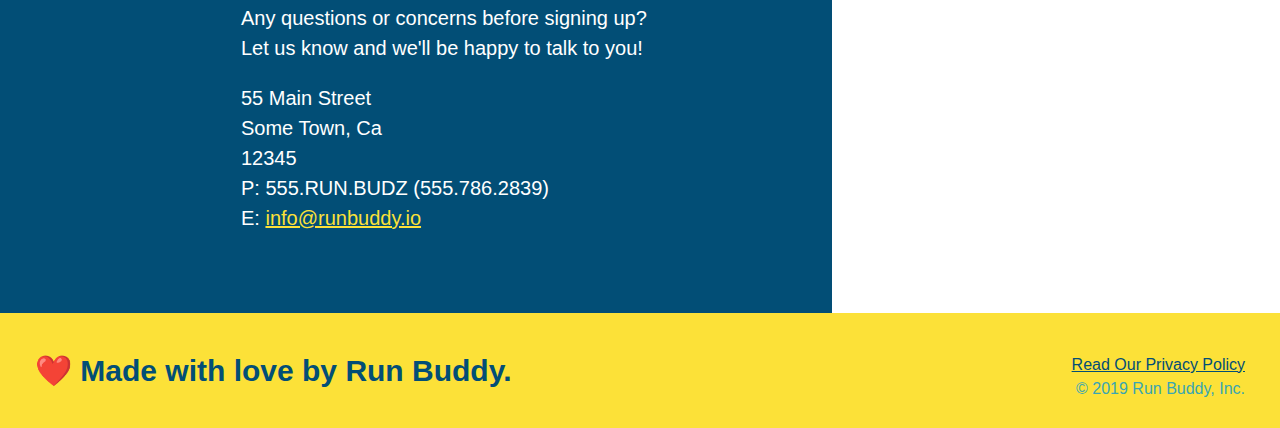
==== commit 88628873: "add contact form" ====
--- a/index.html
+++ b/index.html
@@ -161,6 +161,18 @@
     allowfullscreen="" 
     loading="lazy">
     </iframe>
+    <div class="contact-form">
+      <h3>Contact Us</h3>
+      <form>
+         <label for="contact-name">Your Name</label>
+         <input type="text" id="contact-name" placeholder="Your Name" />
+    
+         <label for="contact-message">Message</label>
+         <textarea id="contact-message" placeholder="Message"></textarea>
+    
+         <button type="submit">Submit</button>
+        </form>
+    </div>
     <div>
       <h3>Run Buddy</h3>
       <p>
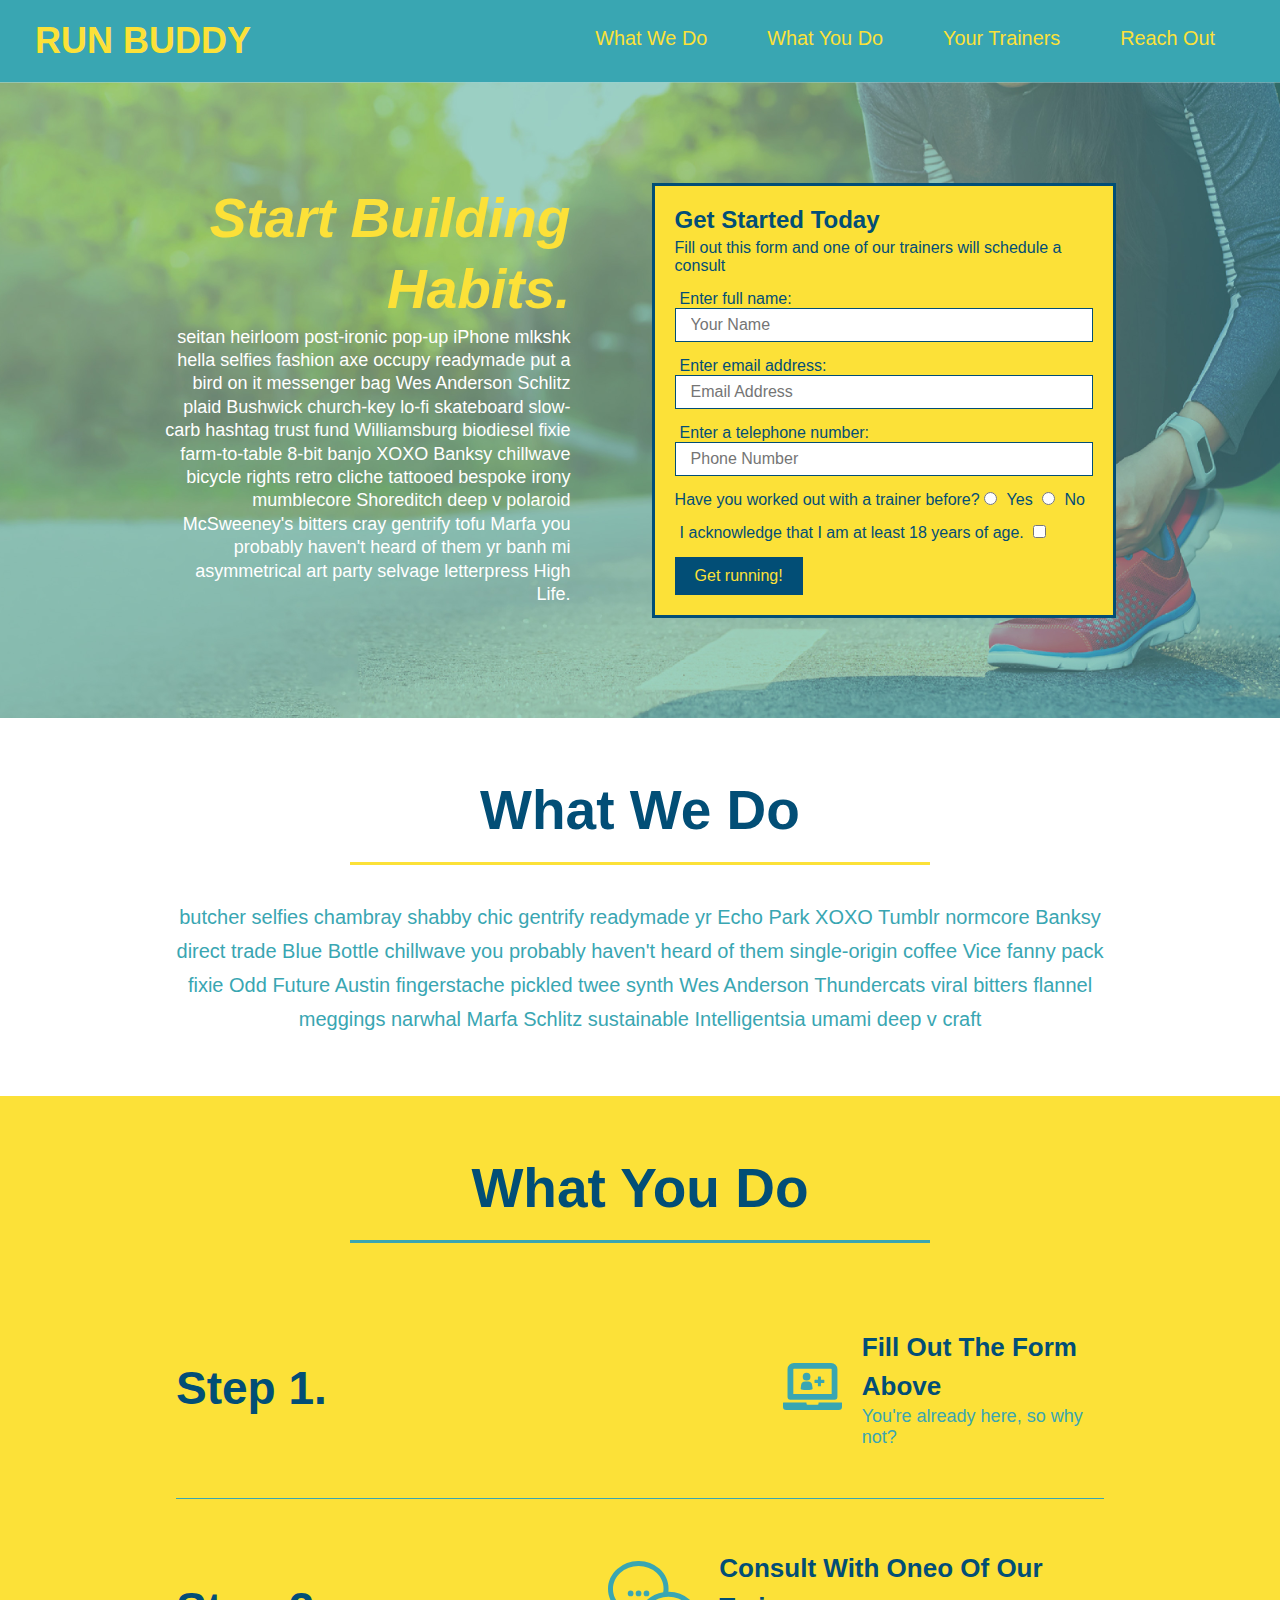
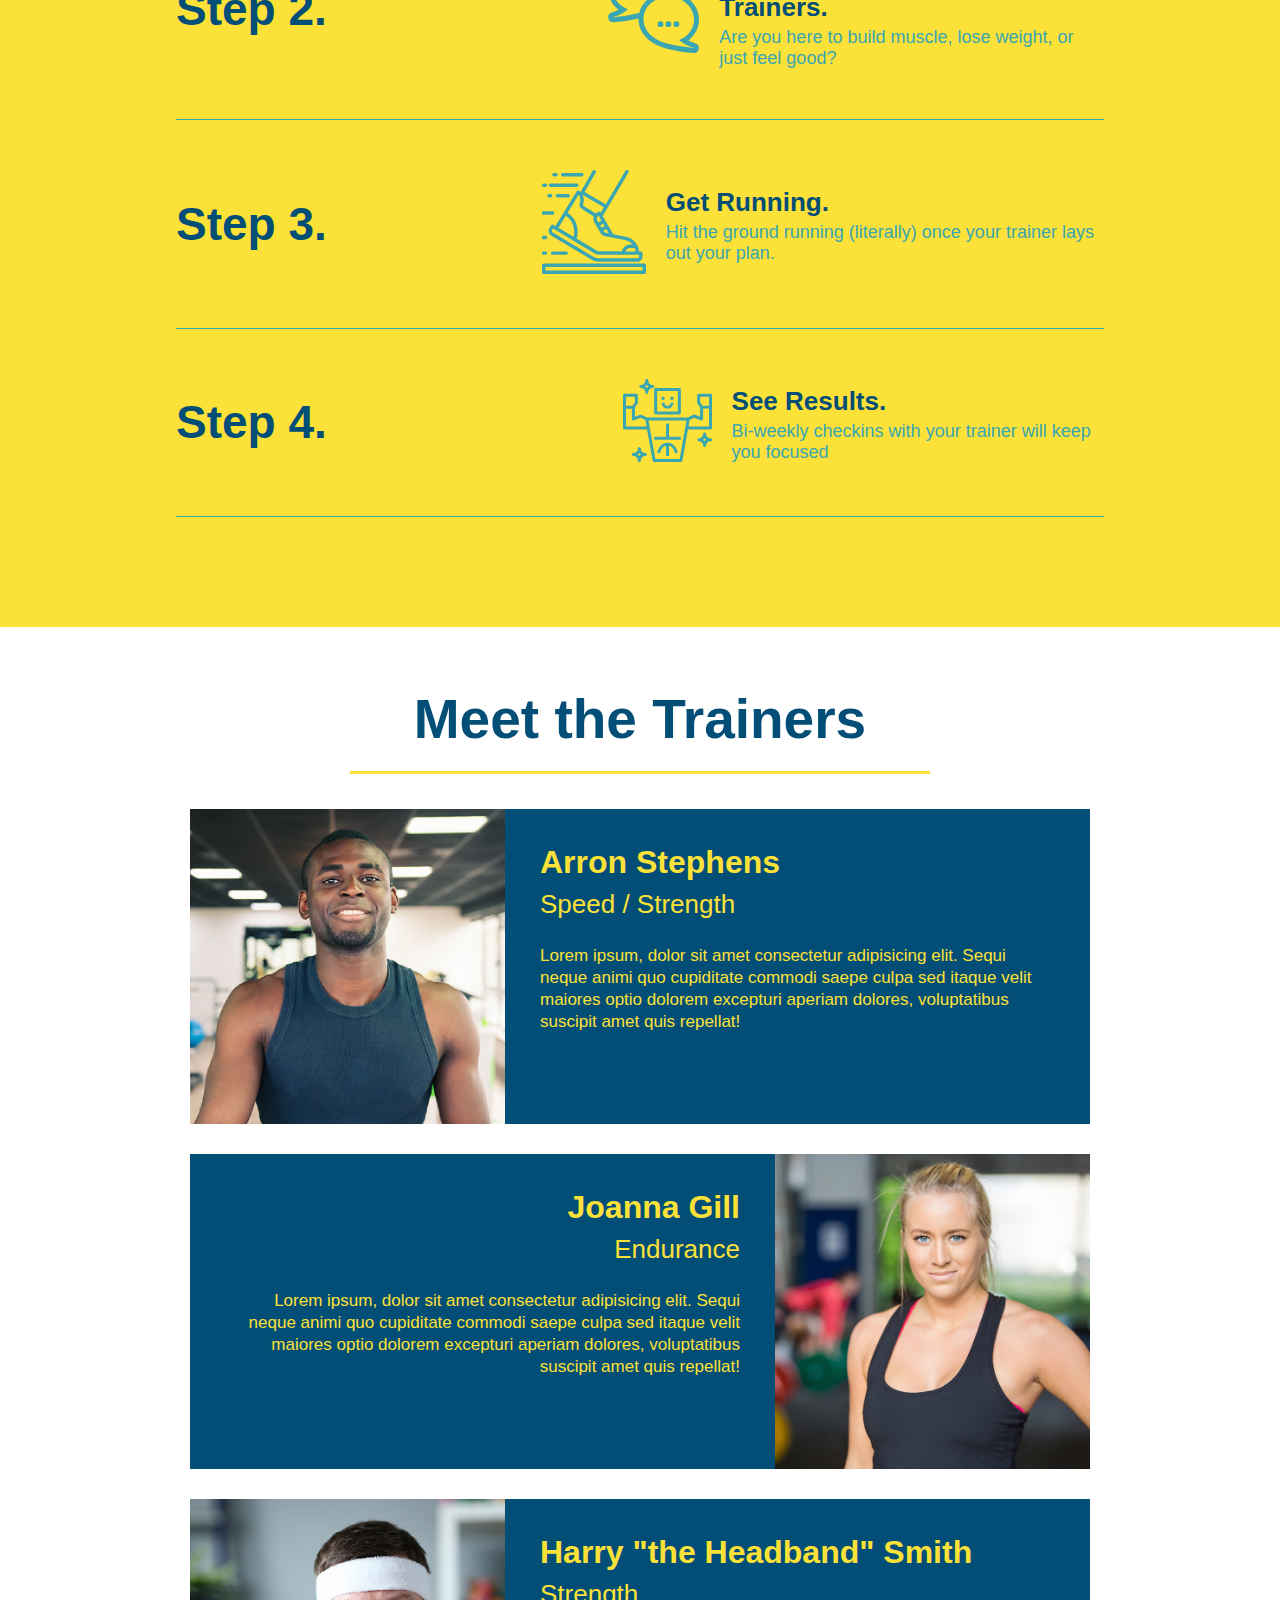
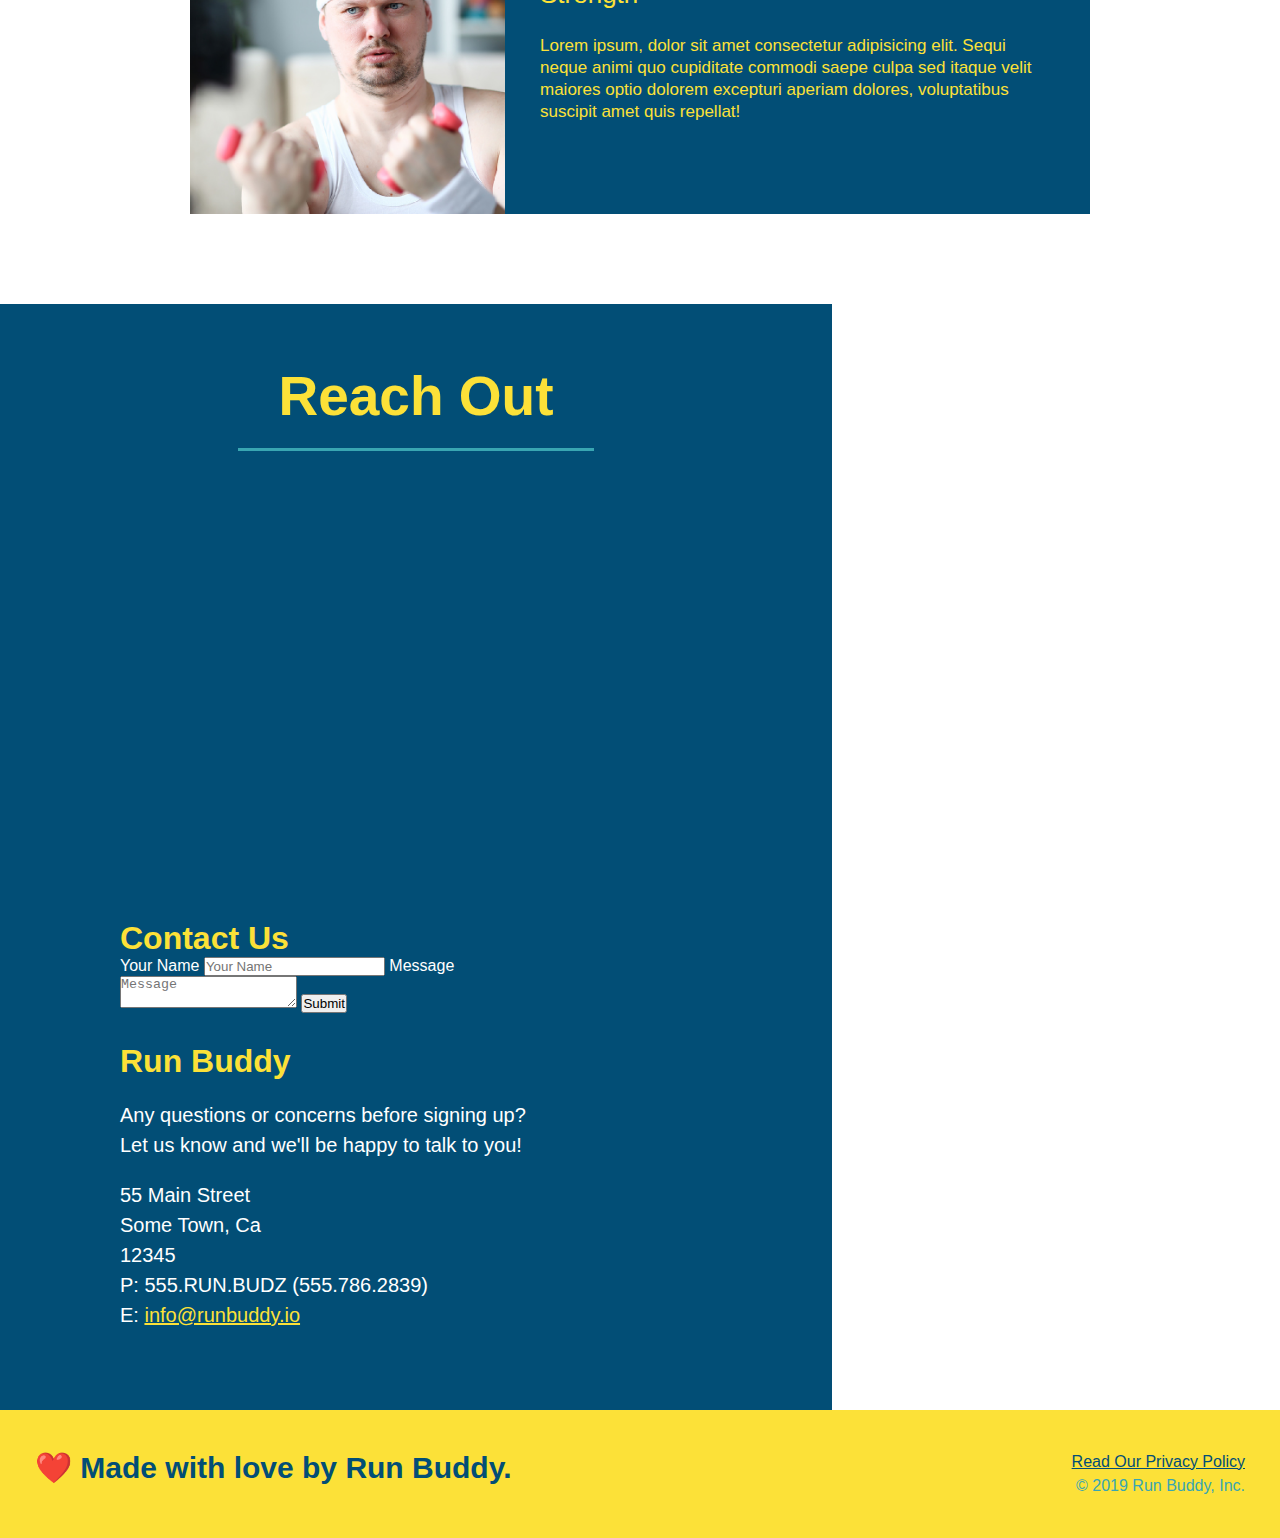
==== commit 1aad0819: "add flexbox to the steps" ====
--- a/index.html
+++ b/index.html
@@ -73,43 +73,78 @@
 
 <!-- "what we do" section -->
 <section id="what-we-do" class="intro">
+  <div class="flex-row">
     <h2 class="section-title primary-border">What We Do</h2>
+  </div>
+  <div class="flex-row">
     <p>
       butcher selfies chambray shabby chic gentrify readymade yr Echo Park XOXO Tumblr normcore Banksy direct trade Blue Bottle chillwave you probably haven't heard of them single-origin coffee Vice fanny pack fixie Odd Future Austin fingerstache pickled twee synth Wes Anderson Thundercats viral bitters flannel meggings narwhal Marfa Schlitz sustainable Intelligentsia umami deep v craft
     </p>
+  </div>
   </section>
   
   <!-- "what you do" section -->
   <section id="what-you-do" class="steps">
-    <h2 class="section-title secondary-border">What You Do</h2>
-  
-    <div>
-        <img src="./assets/images/step-1.svg" alt="" />
-      <h3>Step 1: <span>Fill Out the Form Above.</span></h3>
-      <p>You're already here, so why not?</p>
-    </div>
-  
-    <div>
-        <img src="./assets/images/step-2.svg" alt="" />
-      <h3>Step 2: <span>Consult with One of Our Trainers.</span></h3>
-      <p>Are you here to build muscle, lose weight, or just feel good?</p>
-    </div>
-  
-    <div>
-        <img src="./assets/images/step-3.svg" alt="" />
-      <h3>Step 3: <span>Get Running.</span></h3>
-      <p>Hit the ground running (literally) once your trainer lays out your plan.</p>
-    </div>
-  
-    <div>
-        <img src="./assets/images/step-4.svg" alt="" />
-      <h3>Step 4: <span>See Results.</span></h3>
-      <p>Bi-weekly checkins with your trainer will keep you focused</p>
+    <div class="flex-row">
+      <h2 class="section-title secondary-border">What You Do</h2>
+    </div>
+    <div class="step">
+      <h3>Step 1.</h3>
+      <div class="step-info">
+        <div class="step-img">
+          <img src="./assets/images/step-1.svg" alt="" />
+        </div>
+        <div class="step-text">
+          <h4>Fill Out The Form Above</h4>
+          <p>You're already here, so why not?</p>
+        </div>
+      </div>
+    </div>
+  
+    <div class="step">
+      <h3>Step 2.</h3>
+      <div class="step-info">
+        <div class="step-img">
+          <img src="./assets/images/step-2.svg" alt="" />
+        </div>
+        <div class="step-text">
+          <h4>Consult With Oneo Of Our Trainers.</h4>
+          <p>Are you here to build muscle, lose weight, or just feel good?</p>
+        </div>
+      </div>
+    </div>
+    
+    <div class="step">
+      <h3>Step 3.</h3>
+      <div class="step-info">
+        <div class="step-img">
+          <img src="./assets/images/step-3.svg" alt="" />
+        </div>
+        <div class="step-text">
+          <h4>Get Running.</h4>
+          <p>Hit the ground running (literally) once your trainer lays out your plan.</p>
+        </div>
+      </div>
+    </div>
+  
+    <div class="step">
+      <h3>Step 4.</h3>
+      <div class="step-info">
+        <div class="step-img">
+          <img src="./assets/images/step-4.svg" alt="" />
+        </div>
+        <div class="step-text">
+          <h4>See Results.</h4>
+          <p>Bi-weekly checkins with your trainer will keep you focused</p>
+        </div>
+      </div>
     </div>
   </section>
 
   <section id="your-trainers" class ="trainers">
-    <h2 class="section-title primary-border">Meet the Trainers</h2>
+    <div class="flex-row">
+      <h2 class="section-title primary-border">Meet the Trainers</h2>
+    </div>
     <!-- first trainer bio -->
     <article class="trainer text-left">
       <img src="./assets/images/trainer-1.jpg" alt="Arron Stephens in his workout clothes, ready to pump iron" />
@@ -152,7 +187,9 @@
   
   <!-- "reach out" section -->
 <section id="reach-out" class="contact">
-  <h2 class="section-title secondary-border">Reach Out</h2>
+  <div class="flex-row">
+    <h2 class="section-title secondary-border">Reach Out</h2>
+  </div>
   <div class="contact-info">
     <iframe src="https://www.google.com/maps/embed?pb=!1m18!1m12!1m3!1d3147.1079747227936!2d-120.42364418397035!3d37.92790791110593!2m3!1f0!2f0!3f0!3m2!1i1024!2i768!4f13.1!3m3!1m2!1s0x8090c49129b6ac57%3A0xb56c7eb95a2cd8bd!2sMain%20St%2C%20California%2095327!5e0!3m2!1sen!2sus!4v1616426329495!5m2!1sen!2sus" 
     width="400" 
--- a/assets/css/style.css
+++ b/assets/css/style.css
@@ -10,6 +10,9 @@
   }
 
   header {
+    display: flex;
+    justify-content: space-between;
+    flex-wrap: wrap;
     padding: 20px 35px;
     background-color: #39a6b2;
   }
@@ -27,18 +30,21 @@
   }
 
   header nav {
-    float: right;
     margin: 7px 0;
   }
 
-  header nav ul li {
-    display: inline;
+  header nav ul {
+    display: flex;
+    flex-wrap: wrap;
+    justify-content: space-between;
+    align-items: center;
+    list-style: none;
   }
 
   header nav ul li a {
     margin: 0 30px;
     font-weight: lighter;
-    font-size: 22px;
+    font-size: 1.55vw;
   }
  
   header h1 {
@@ -46,24 +52,24 @@
     font-size: 36px;
     color: #fce138;
     margin: 0;
-    display: inline;
   }
 
   footer {
+    display: flex;
+    flex-wrap: wrap;
+    justify-content: space-between;
     background: #fce138;
     width: 100%;
     padding: 40px 35px;
   }
 
   footer h2 {
-    display: inline;
     color: #024e76;
     font-size: 30px;
     margin: 0;
   }
 
   footer div {
-    float: right;
     line-height: 1.5;
     text-align: right;
   }
@@ -79,24 +85,23 @@
   /* Hero Style Start */
 .hero {
     background-image: url("../images/hero-bg.jpg");
-    height: 600px;
     background-size: cover;
     background-position: center;
-    position: relative;
+    display: flex;
+    justify-content: center;
+    flex-wrap: wrap;
   }
 
 
   .hero-form {
     background-color: #fce138;
     padding: 20px;
-    width: 500px;
     color: #024e76;
     border-style: solid;
     border-width: 3px;
     border-color: #024e76;
-    position: absolute;
-    bottom: 120px;
-    right: 140px;
+    width: 40%;
+    margin: 3.5%;
   }
 
   .hero-form h3{
@@ -106,6 +111,15 @@
 
   .hero-form p {
     margin: 5px 0 15px 0;
+  }
+
+  .hero-cta {
+    width: 35%;
+    text-align: right;
+    margin: 3.5%;
+    color: #fff;
+    font-size: 18px;
+    line-height: 1.3;
   }
 
   .form-input {
@@ -118,6 +132,12 @@
     margin-bottom: 15px;
   }
 
+  .hero-cta h2 {
+    font-style: italic;
+    font-size: 55px;
+    color: #fce138;
+  }
+
   .hero-form label {
     margin: 0 5px;
   }
@@ -131,17 +151,16 @@
   }
     /* Hero Style End */
 
-.intro {
-    text-align: center;
-}
+
 
 .section-title {
     font-size: 55px;
     color: #024e76;
-    margin-bottom: 35px;
-    padding: 0 100px 20px 100px;
-    display: inline-block;
     border-bottom: 3px solid;
+    padding-bottom: 20px;
+    text-align: center;
+    margin: 0 auto 35px auto;
+    width: 50%;
   }
   
   .primary-border {
@@ -158,39 +177,64 @@
     width: 80%;
     font-size: 20px;
     margin: 0 auto;
+    text-align: center;
+  }
+
+  .step {
+    margin: 50px auto;
+    padding-bottom: 50px;
+    width: 80%;
+    border-bottom: 1px solid #39a6b2;
+    display: flex;
+    flex-wrap: wrap;
+    align-items: center;
+    justify-content: space-between;
   }
 
   .steps {
-    text-align: center;
     background: #fce138;
   }
 
-  .steps div {
-    margin-bottom: 80px;
-  }
-  
-  .steps img {
-    width: 15%;
-    margin: 10px 0;
-  }
-  
-  .steps h3 {
+  .step-img{
+    flex: 1 12%;
+    margin-right: 20px;
+  }
+
+  .step-img img{
+    max-width: 100%;
+  }
+  .step-info{
+    display: flex;
+    flex-wrap: wrap;
+    align-items: center;
+  }
+
+  
+  .step h3 {
     color: #024e76;
     font-size: 46px;
-    margin-top: 10px;
-  }
-  
-  .steps p {
+    flex: 1 30%;
+  }
+
+  .step-text {
+    flex: 12;
+  }
+  
+  .step-text p {
     color: #39a6b2;
-    font-size: 23px;
-  }
-
-  .steps span {
-    font-size: 38px;
-  }
+    font-size: 18px;
+  }
+
+  .step-text h4 {
+    font-size: 26px;
+    line-height: 1.5;
+    color: #024e76;
+  }
+
+
 
   .trainers {
-    text-align: center;
+
   }
 
   .trainer {
@@ -220,6 +264,10 @@
     text-align: right;
   }
 
+  .flex-row{
+    display: flex;
+  }
+
   .trainer-bio h3 {
     font-size: 32px;
     margin-bottom: 8px;
@@ -238,7 +286,6 @@
 
   .contact{
     background: #024e76;
-    text-align: center;
     overflow: auto;
     width: 65%;
   }
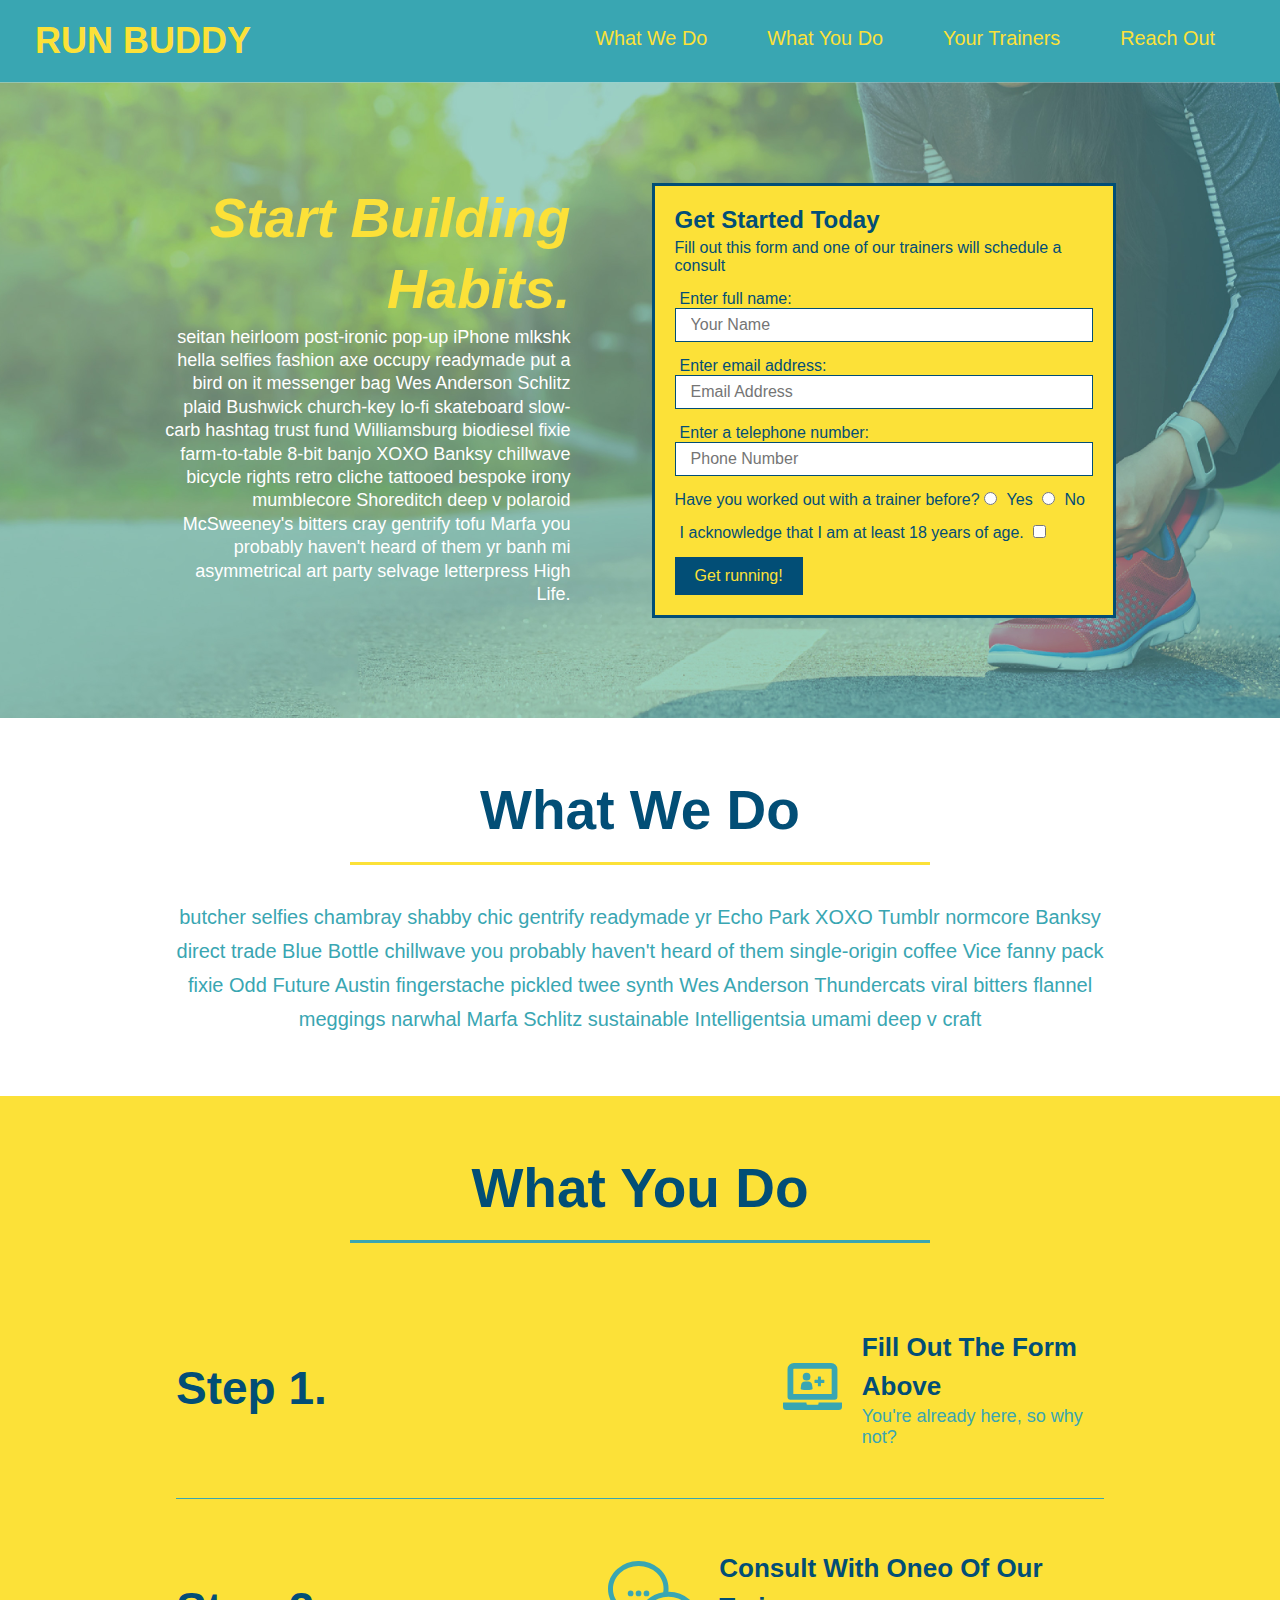
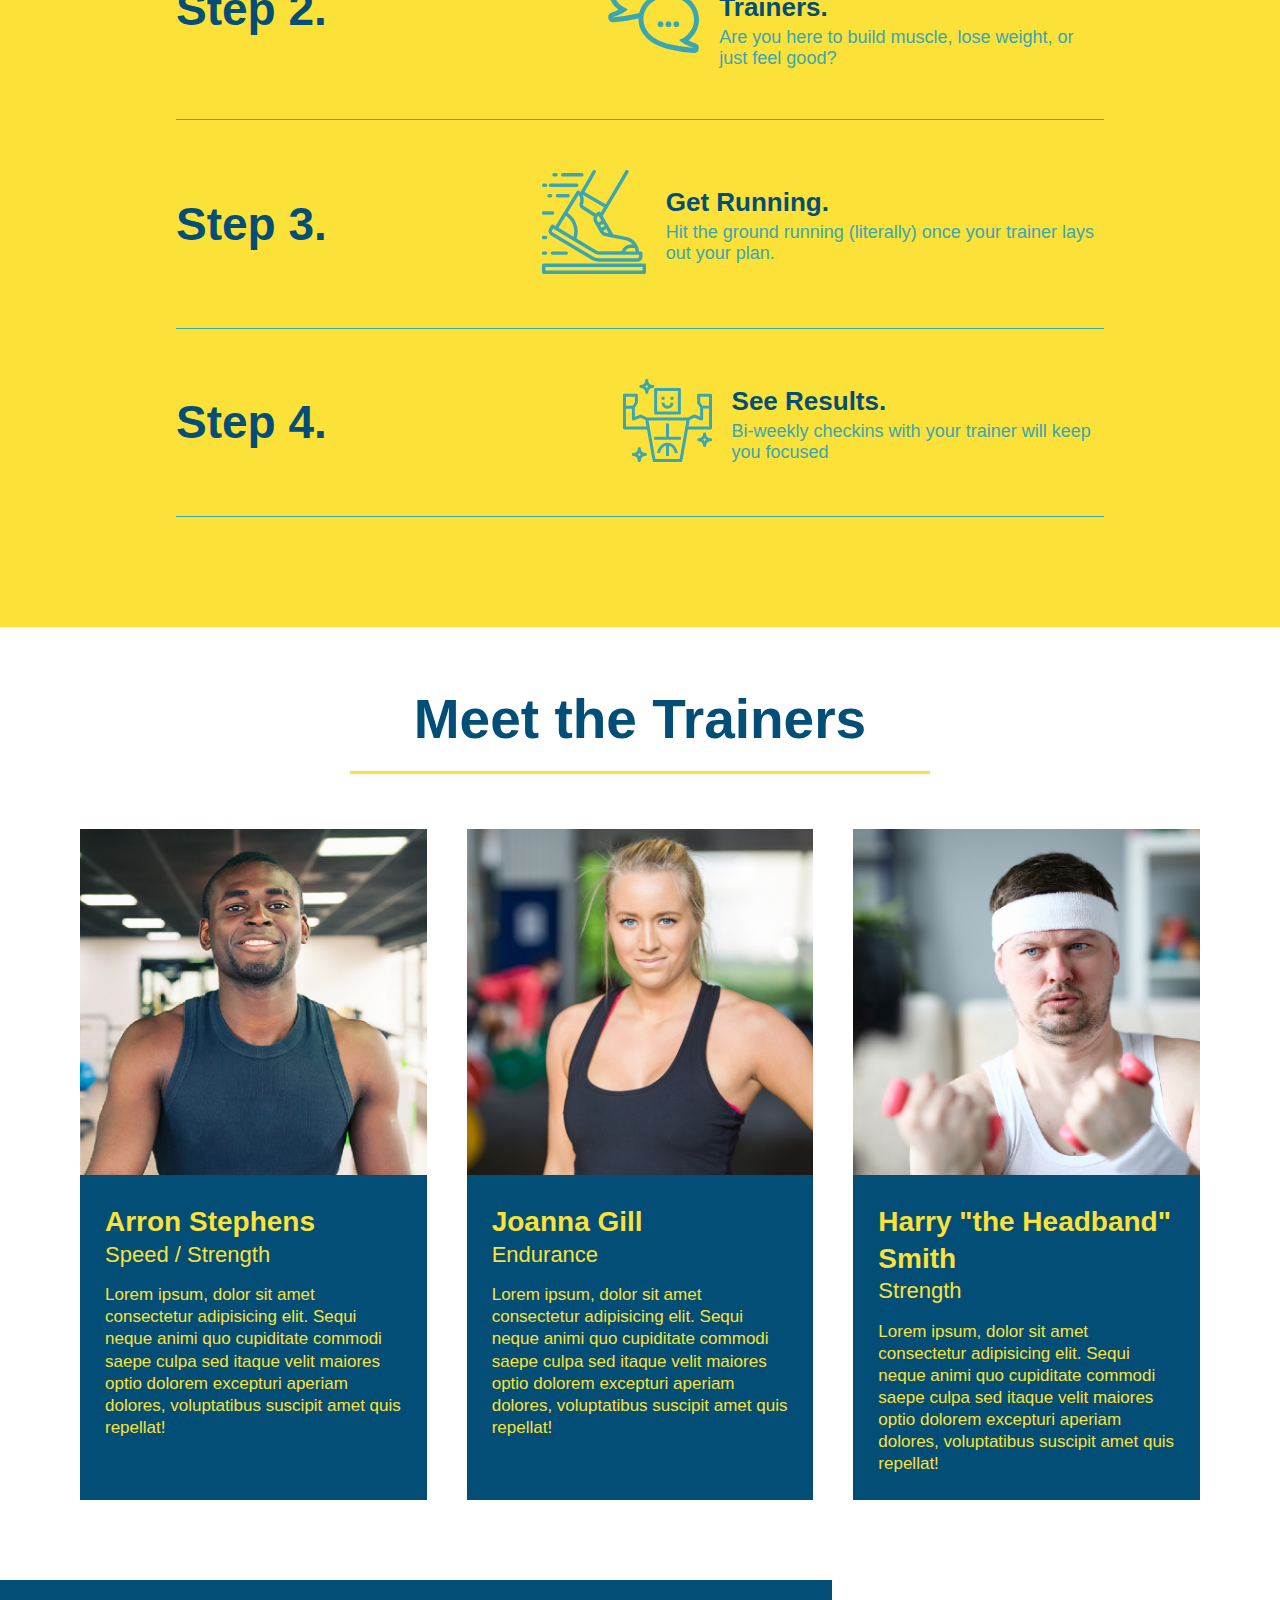
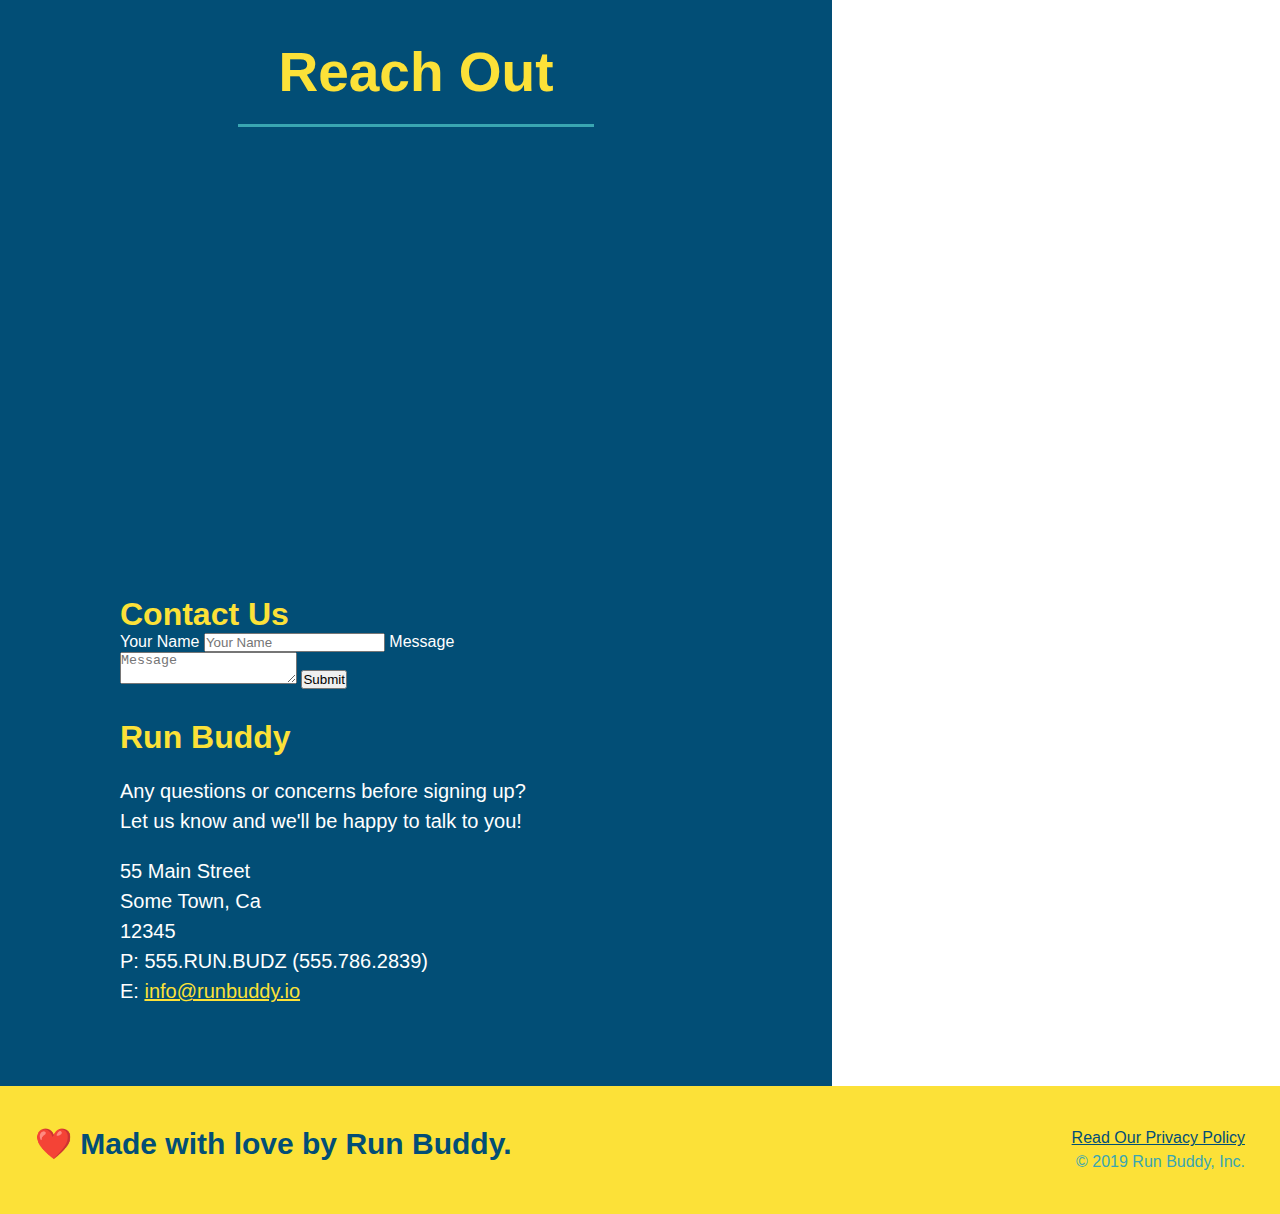
==== commit c7519647: "add flexbox to the trainers" ====
--- a/index.html
+++ b/index.html
@@ -141,48 +141,51 @@
     </div>
   </section>
 
-  <section id="your-trainers" class ="trainers">
+  <section id="your-trainers">
     <div class="flex-row">
       <h2 class="section-title primary-border">Meet the Trainers</h2>
     </div>
-    <!-- first trainer bio -->
-    <article class="trainer text-left">
-      <img src="./assets/images/trainer-1.jpg" alt="Arron Stephens in his workout clothes, ready to pump iron" />
-      <div class="trainer-bio">
-        <h3>Arron Stephens</h3>
-        <h4>Speed / Strength</h4>
-        <p>
-          Lorem ipsum, dolor sit amet consectetur adipisicing elit. Sequi neque animi quo cupiditate commodi saepe culpa sed
-          itaque velit maiores optio dolorem excepturi aperiam dolores, voluptatibus suscipit amet quis repellat!
-        </p>
-      </div>
-    </article>
-    <!-- second trainer bio -->
-    <article class="trainer">
-      <div class="trainer-bio text-right">
-        <h3>Joanna Gill</h3>
-        <h4>Endurance</h4>
-        <p>
-          Lorem ipsum, dolor sit amet consectetur adipisicing elit. Sequi neque animi quo cupiditate commodi saepe culpa sed
-          itaque velit maiores optio dolorem excepturi aperiam dolores, voluptatibus suscipit amet quis repellat!
-        </p>
-      </div>
-      <img src="./assets/images/trainer-2.jpg" alt="Joanna Gill cooling off after a workout" />
-    </article>
-
-<!-- third trainer bio -->
-    <article class="trainer">
-      <img src="./assets/images/trainer-3.jpg" alt="Harry Smith wearing a headband and lifting comically small pink weights" />
-      <div class="trainer-bio text-left">
-        <h3>Harry "the Headband" Smith</h3>
-        <h4>Strength</h4>
-        <p>
-          Lorem ipsum, dolor sit amet consectetur adipisicing elit. Sequi neque animi quo cupiditate commodi saepe culpa sed
-          itaque velit maiores optio dolorem excepturi aperiam dolores, voluptatibus suscipit amet quis repellat!
-        </p>
-      </div>
-    </article>
-
+    
+    <div class ="trainers">
+       <!-- first trainer bio -->
+        <article class="trainer">
+          <img src="./assets/images/trainer-1.jpg" alt="Arron Stephens in his workout clothes, ready to pump iron" />
+          <div class="trainer-bio">
+            <h3>Arron Stephens</h3>
+            <h4>Speed / Strength</h4>
+            <p>
+              Lorem ipsum, dolor sit amet consectetur adipisicing elit. Sequi neque animi quo cupiditate commodi saepe culpa sed
+              itaque velit maiores optio dolorem excepturi aperiam dolores, voluptatibus suscipit amet quis repellat!
+            </p>
+          </div>
+        </article>
+        <!-- second trainer bio -->
+        <article class="trainer">
+          <img src="./assets/images/trainer-2.jpg" alt="Joanna Gill cooling off after a workout" />
+          <div class="trainer-bio">
+            <h3>Joanna Gill</h3>
+            <h4>Endurance</h4>
+            <p>
+              Lorem ipsum, dolor sit amet consectetur adipisicing elit. Sequi neque animi quo cupiditate commodi saepe culpa sed
+              itaque velit maiores optio dolorem excepturi aperiam dolores, voluptatibus suscipit amet quis repellat!
+            </p>
+          </div>
+          
+        </article>
+
+       <!-- third trainer bio -->
+        <article class="trainer">
+          <img src="./assets/images/trainer-3.jpg" alt="Harry Smith wearing a headband and lifting comically small pink weights" />
+          <div class="trainer-bio">
+            <h3>Harry "the Headband" Smith</h3>
+            <h4>Strength</h4>
+            <p>
+              Lorem ipsum, dolor sit amet consectetur adipisicing elit. Sequi neque animi quo cupiditate commodi saepe culpa sed
+              itaque velit maiores optio dolorem excepturi aperiam dolores, voluptatibus suscipit amet quis repellat!
+            </p>
+          </div>
+        </article>
+    </div>
   </section>
   
   <!-- "reach out" section -->
--- a/assets/css/style.css
+++ b/assets/css/style.css
@@ -232,28 +232,29 @@
   }
 
 
-
   .trainers {
-
+    width: 100%;
+    margin: 0 auto;
+    display: flex;
+    flex-wrap: wrap;
+    justify-content: space-around;
   }
 
   .trainer {
-    width: 900px;
-    margin: 0 auto 30px auto;
+    margin: 20px;
     background: #024e76;
     color: #fce138;
-    overflow: auto;
+    flex: 1;
   }
 
   .trainer img {
-    width: 35%;
-    float: left;
+    width: 100%;
+
   }
   
   .trainer-bio {
-    padding: 35px;
-    float: left;
-    width: 65%;
+    padding: 25px;
+    line-height: 1.3;
   }
 
   .text-left {
@@ -269,19 +270,17 @@
   }
 
   .trainer-bio h3 {
-    font-size: 32px;
-    margin-bottom: 8px;
+    font-size: 28px;
   }
   
   .trainer-bio h4 {
     font-weight: lighter;
-    font-size: 26px;
-    margin-bottom: 25px;
+    font-size: 22px;
+    margin-bottom: 15px;
   }
   
   .trainer-bio p {
     font-size: 17px;
-    line-height: 1.3;
   }
 
   .contact{
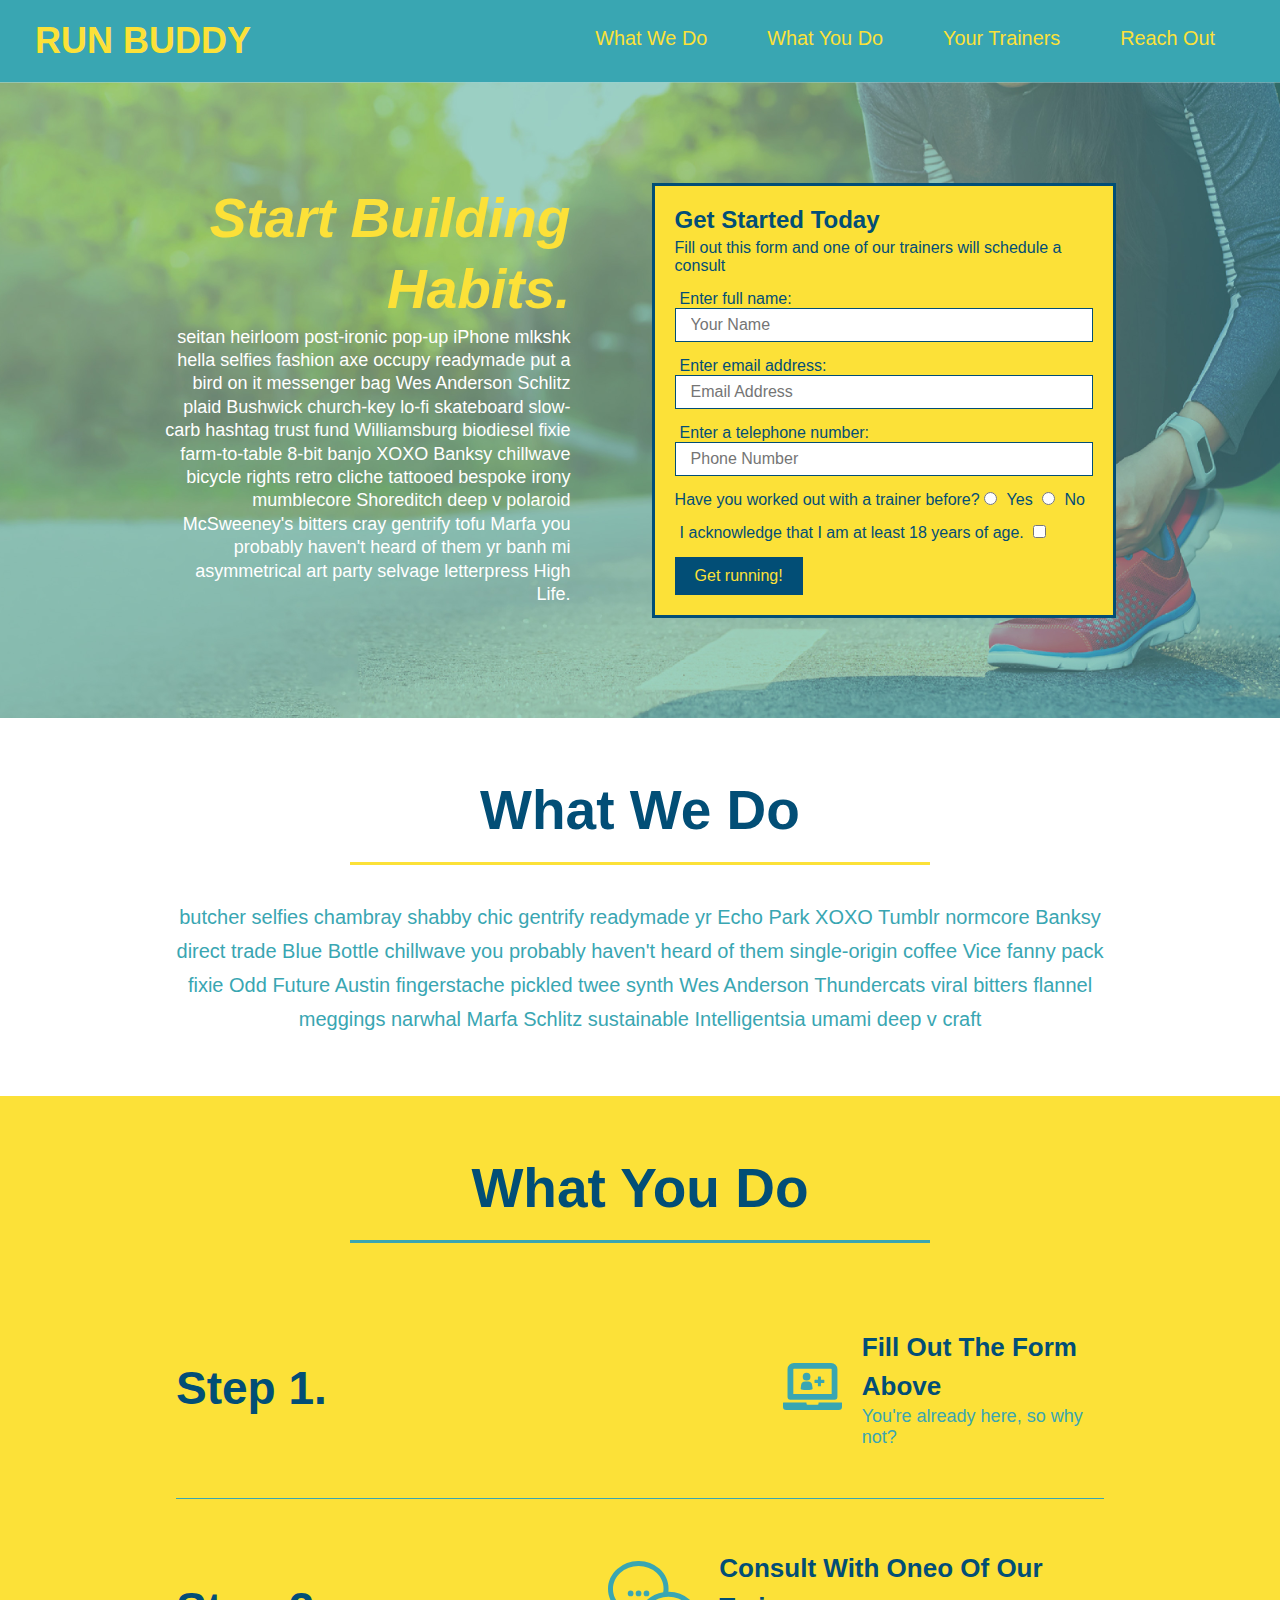
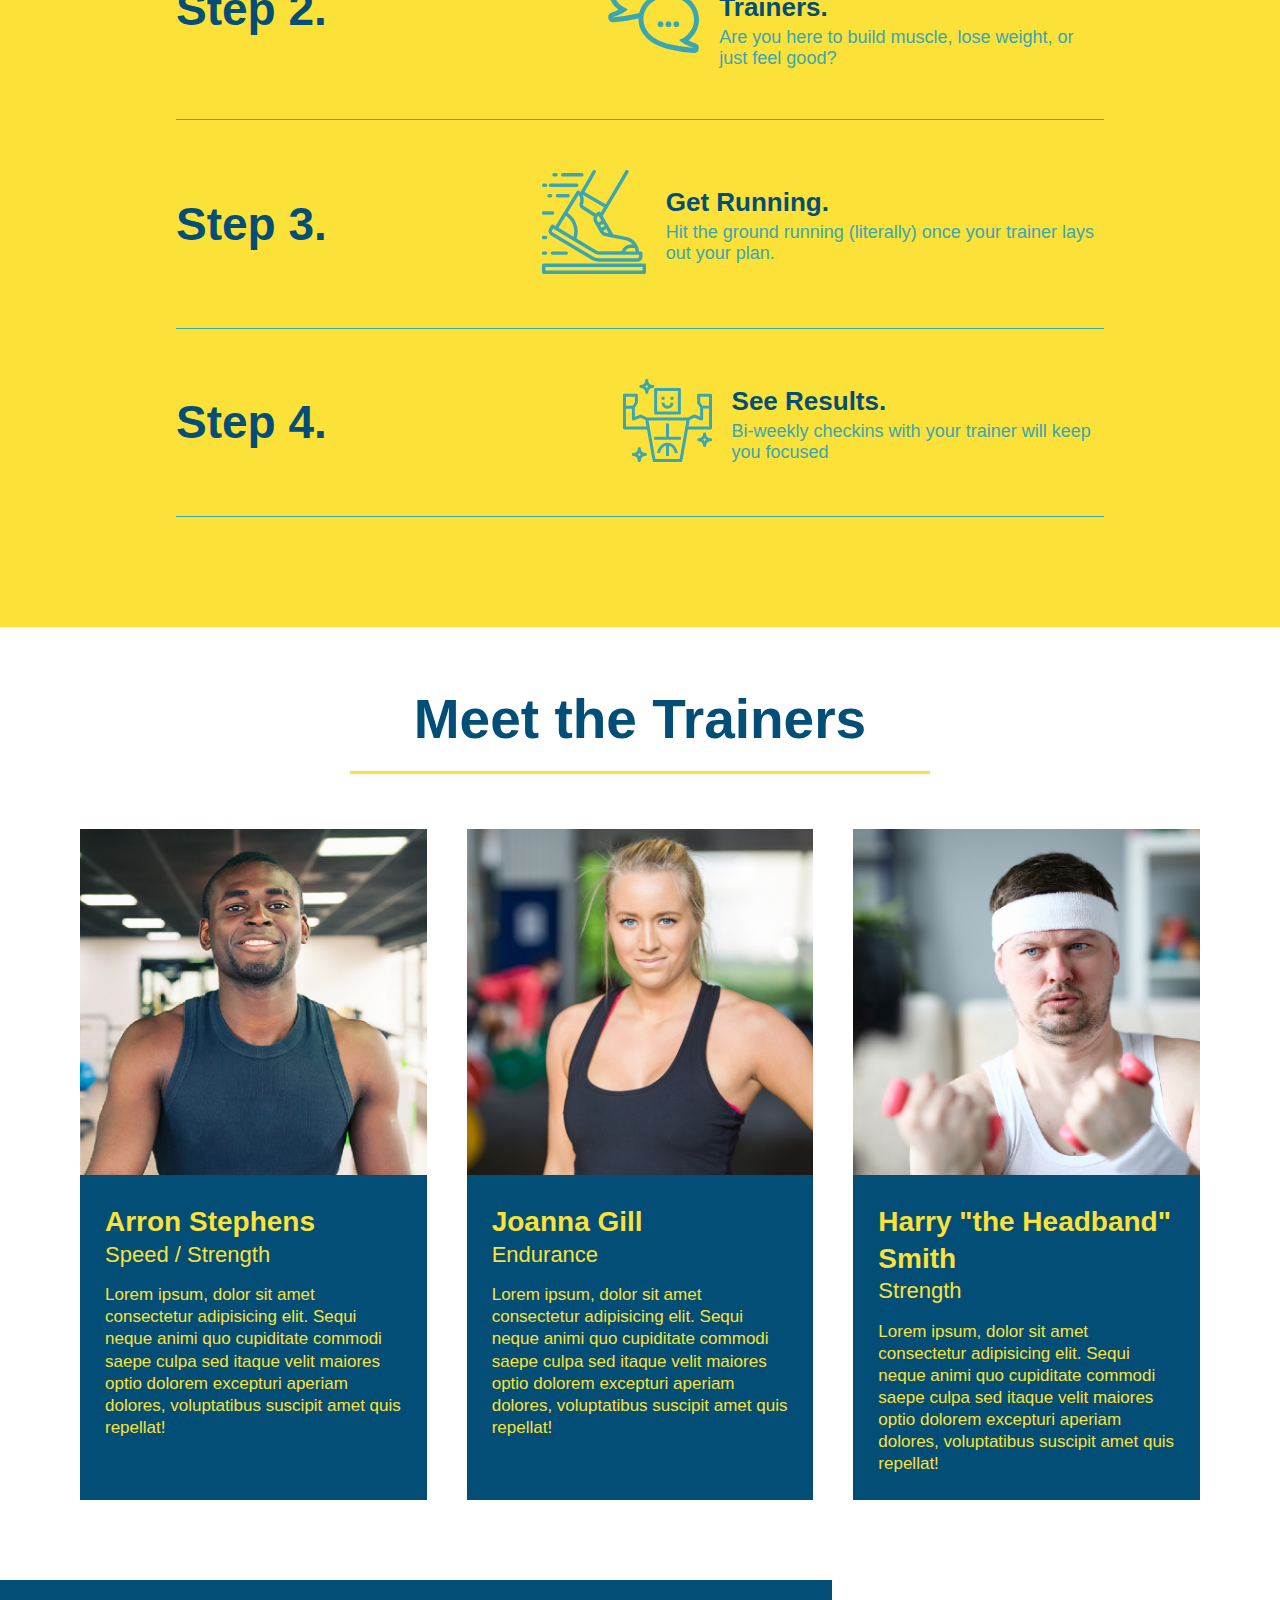
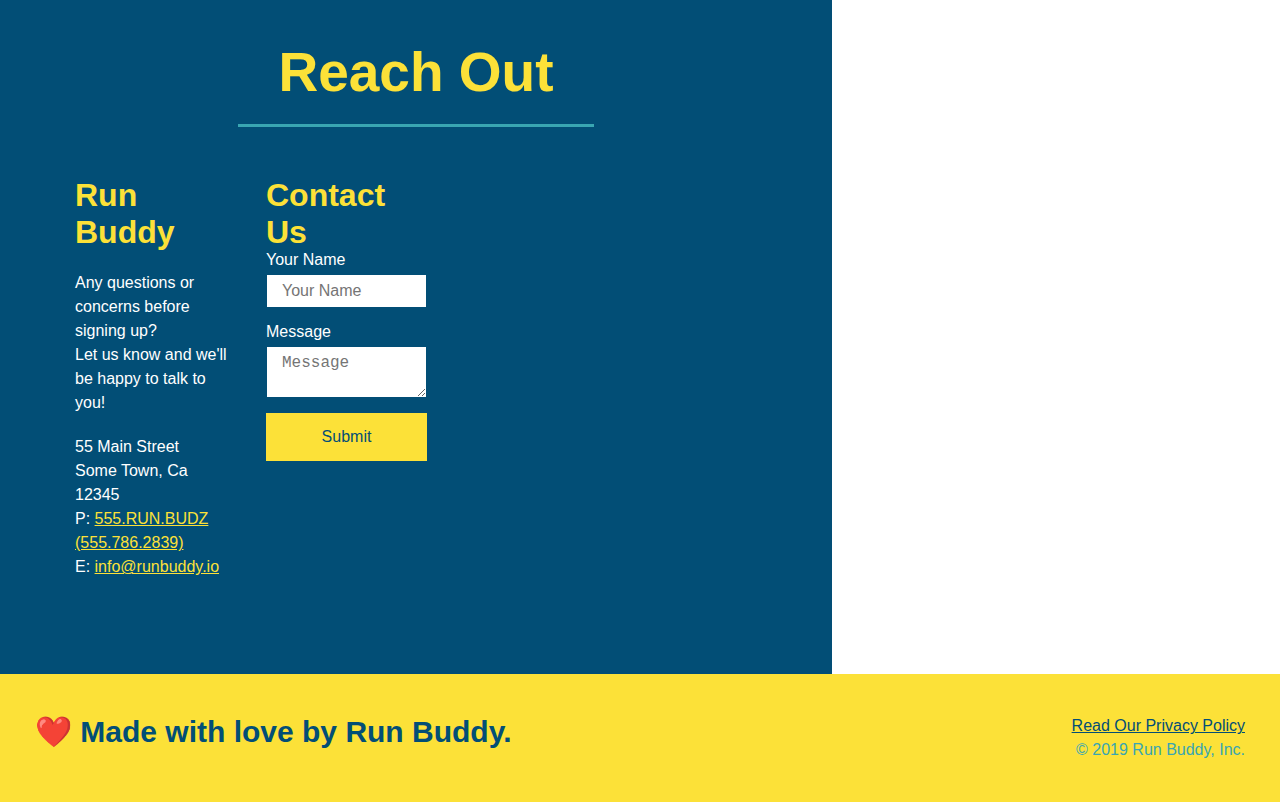
==== commit 2e0ce741: "Contact flexbox" ====
--- a/index.html
+++ b/index.html
@@ -193,26 +193,8 @@
   <div class="flex-row">
     <h2 class="section-title secondary-border">Reach Out</h2>
   </div>
+  
   <div class="contact-info">
-    <iframe src="https://www.google.com/maps/embed?pb=!1m18!1m12!1m3!1d3147.1079747227936!2d-120.42364418397035!3d37.92790791110593!2m3!1f0!2f0!3f0!3m2!1i1024!2i768!4f13.1!3m3!1m2!1s0x8090c49129b6ac57%3A0xb56c7eb95a2cd8bd!2sMain%20St%2C%20California%2095327!5e0!3m2!1sen!2sus!4v1616426329495!5m2!1sen!2sus" 
-    width="400" 
-    height="400" 
-    style="border:0;" 
-    allowfullscreen="" 
-    loading="lazy">
-    </iframe>
-    <div class="contact-form">
-      <h3>Contact Us</h3>
-      <form>
-         <label for="contact-name">Your Name</label>
-         <input type="text" id="contact-name" placeholder="Your Name" />
-    
-         <label for="contact-message">Message</label>
-         <textarea id="contact-message" placeholder="Message"></textarea>
-    
-         <button type="submit">Submit</button>
-        </form>
-    </div>
     <div>
       <h3>Run Buddy</h3>
       <p>
@@ -220,15 +202,36 @@
         <br />
         Let us know and we'll be happy to talk to you!
       </p>
+  
       <address>
-        55 Main Street <br/>
-        Some Town, Ca <br/>
-        12345<br />
-        P: 555.RUN.BUDZ (555.786.2839)<br/>
-        E: <a href="mailto:info@runbuddy.io">info@runbuddy.io</a>
+        55 Main Street <br />
+        Some Town, Ca <br />
+        12345 <br />
+        P: <a href="tel:555.786.2839">555.RUN.BUDZ (555.786.2839)</a><br />
+        E: <a href="mailto://info@runbuddy.io">info@runbuddy.io</a>
       </address>
-    </div>
-  </div>
+  
+    </div>
+  
+    <div class="contact-form">
+      <h3>Contact Us</h3>
+      <form>
+        <label for="contact-name">Your Name</label>
+        <input type="text" id="contact-name" placeholder="Your Name" />
+  
+        <label for="contact-message">Message</label>
+        <textarea id="contact-message" placeholder="Message"></textarea>
+  
+        <button type="submit">Submit</button>
+      </form>
+    </div>
+  
+    <iframe
+      src="https://www.google.com/maps/embed?pb=!1m14!1m12!1m3!1d12182.30520634488!2d-74.0652613!3d40.2407219!2m3!1f0!2f0!3f0!3m2!1i1024!2i768!4f13.1!5e0!3m2!1sen!2sus!4v1561060983193!5m2!1sen!2sus"
+      frameborder="0" style="border:0" allowfullscreen></iframe>
+  
+  </div>
+  
 </section>
 
   
--- a/assets/css/style.css
+++ b/assets/css/style.css
@@ -293,17 +293,22 @@
     color: #fce138;
   }
 
+  .contact-info {
+    display: flex;
+    justify-content: space-between;
+    flex-wrap: wrap;
+  }
+  
+  .contact-info > * {
+    flex: 1;
+    margin: 15px;
+  }
+
   .contact-info iframe {
-    width: 400px;
     height: 400px;
   }
   
   .contact-info div {
-    width: 410px;
-    display: inline-block;
-    vertical-align: top;
-    text-align: left;
-    margin: 30px 0 0 60px;
     color: white;
   }
 
@@ -315,7 +320,7 @@
   .contact-info p, .contact-info address {
     margin: 20px 0;
     line-height: 1.5;
-    font-size: 20px;
+    font-size: 16px;
     font-style: normal;
   }
   
@@ -323,4 +328,25 @@
     color: #fce138;
   }
   
+  .contact-form input, .contact-form textarea {
+    border: 1px solid #024e76;
+    display: block;
+    padding: 7px 15px;
+    font-size: 16px;
+    color: #024e76;
+    width: 100%;
+    margin-bottom: 15px;
+    margin-top: 5px;
+  }
+
+  .contact-form button {
+    width: 100%;
+    border: none;
+    background: #fce138;
+    color: #024e76;
+    text-align: center;
+    padding: 15px 0;
+    font-size: 16px;
+  }
+
   /* REACH OUT STYLES END */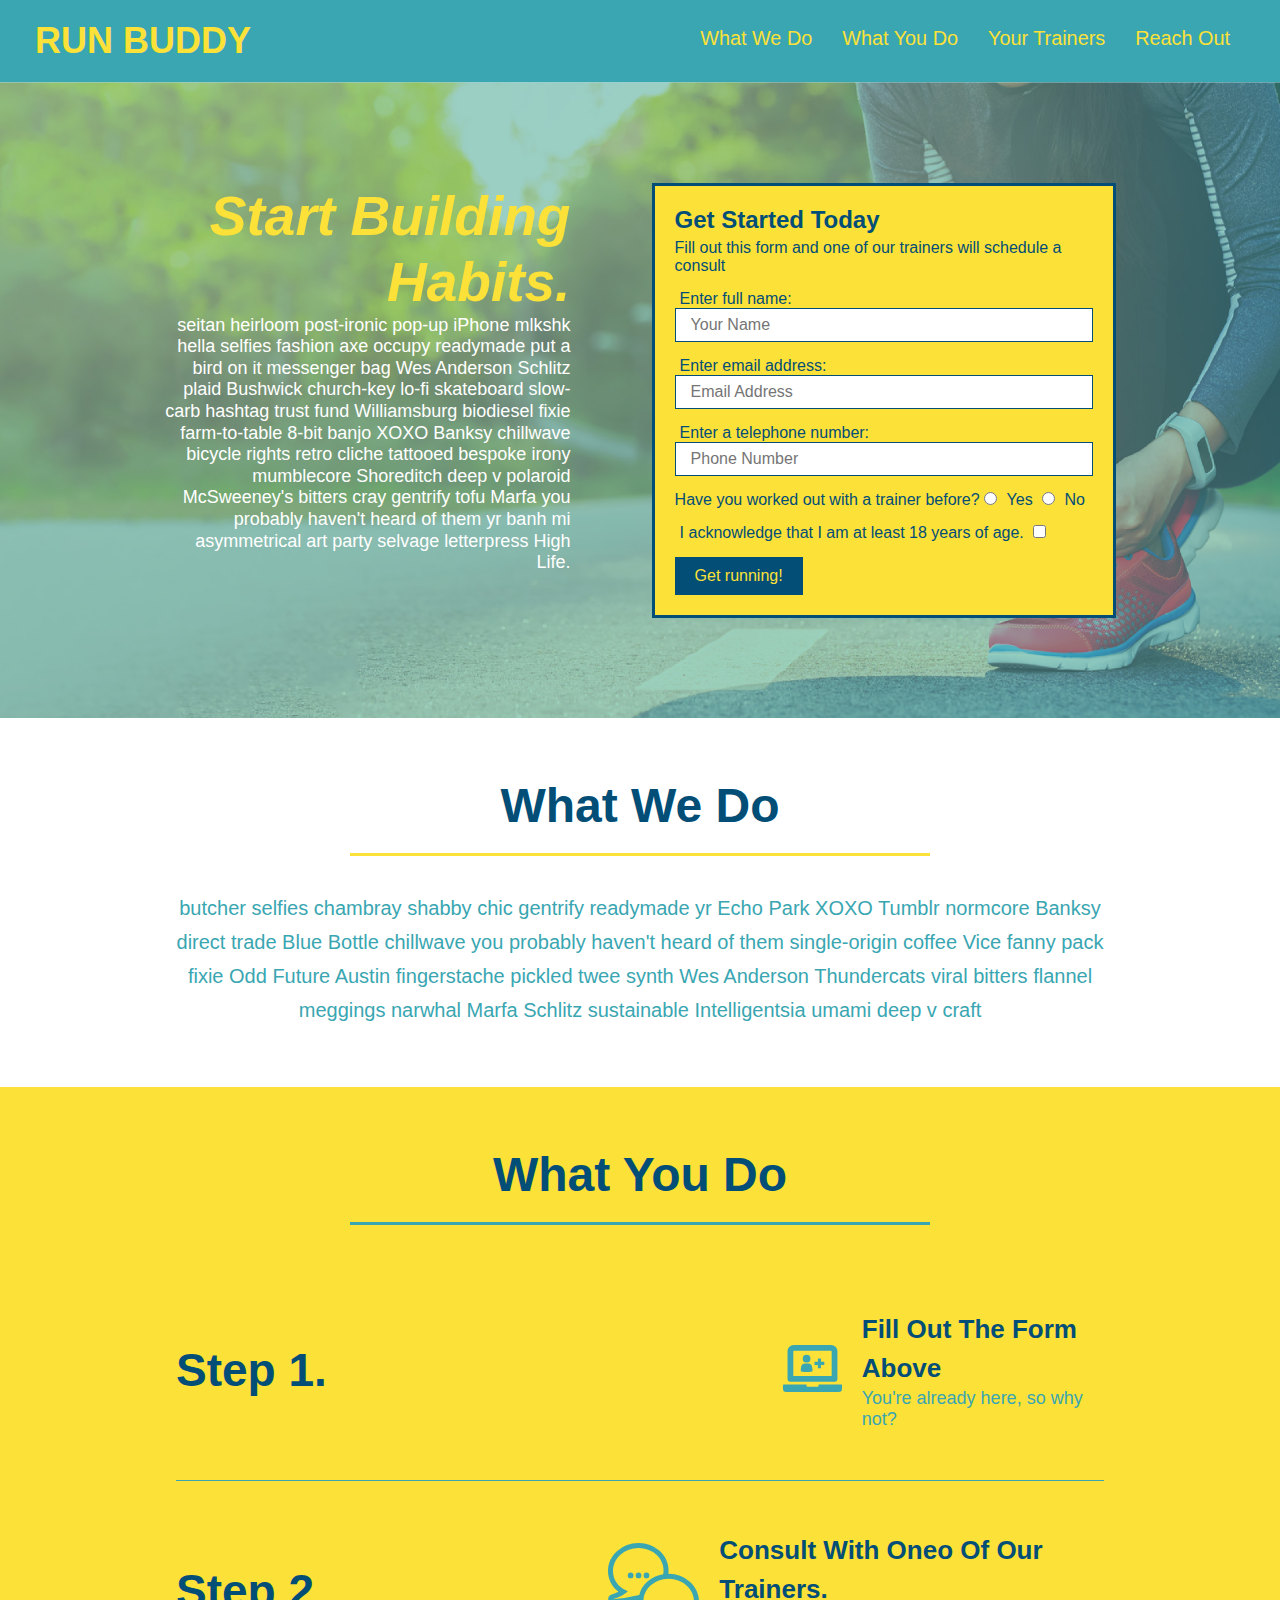
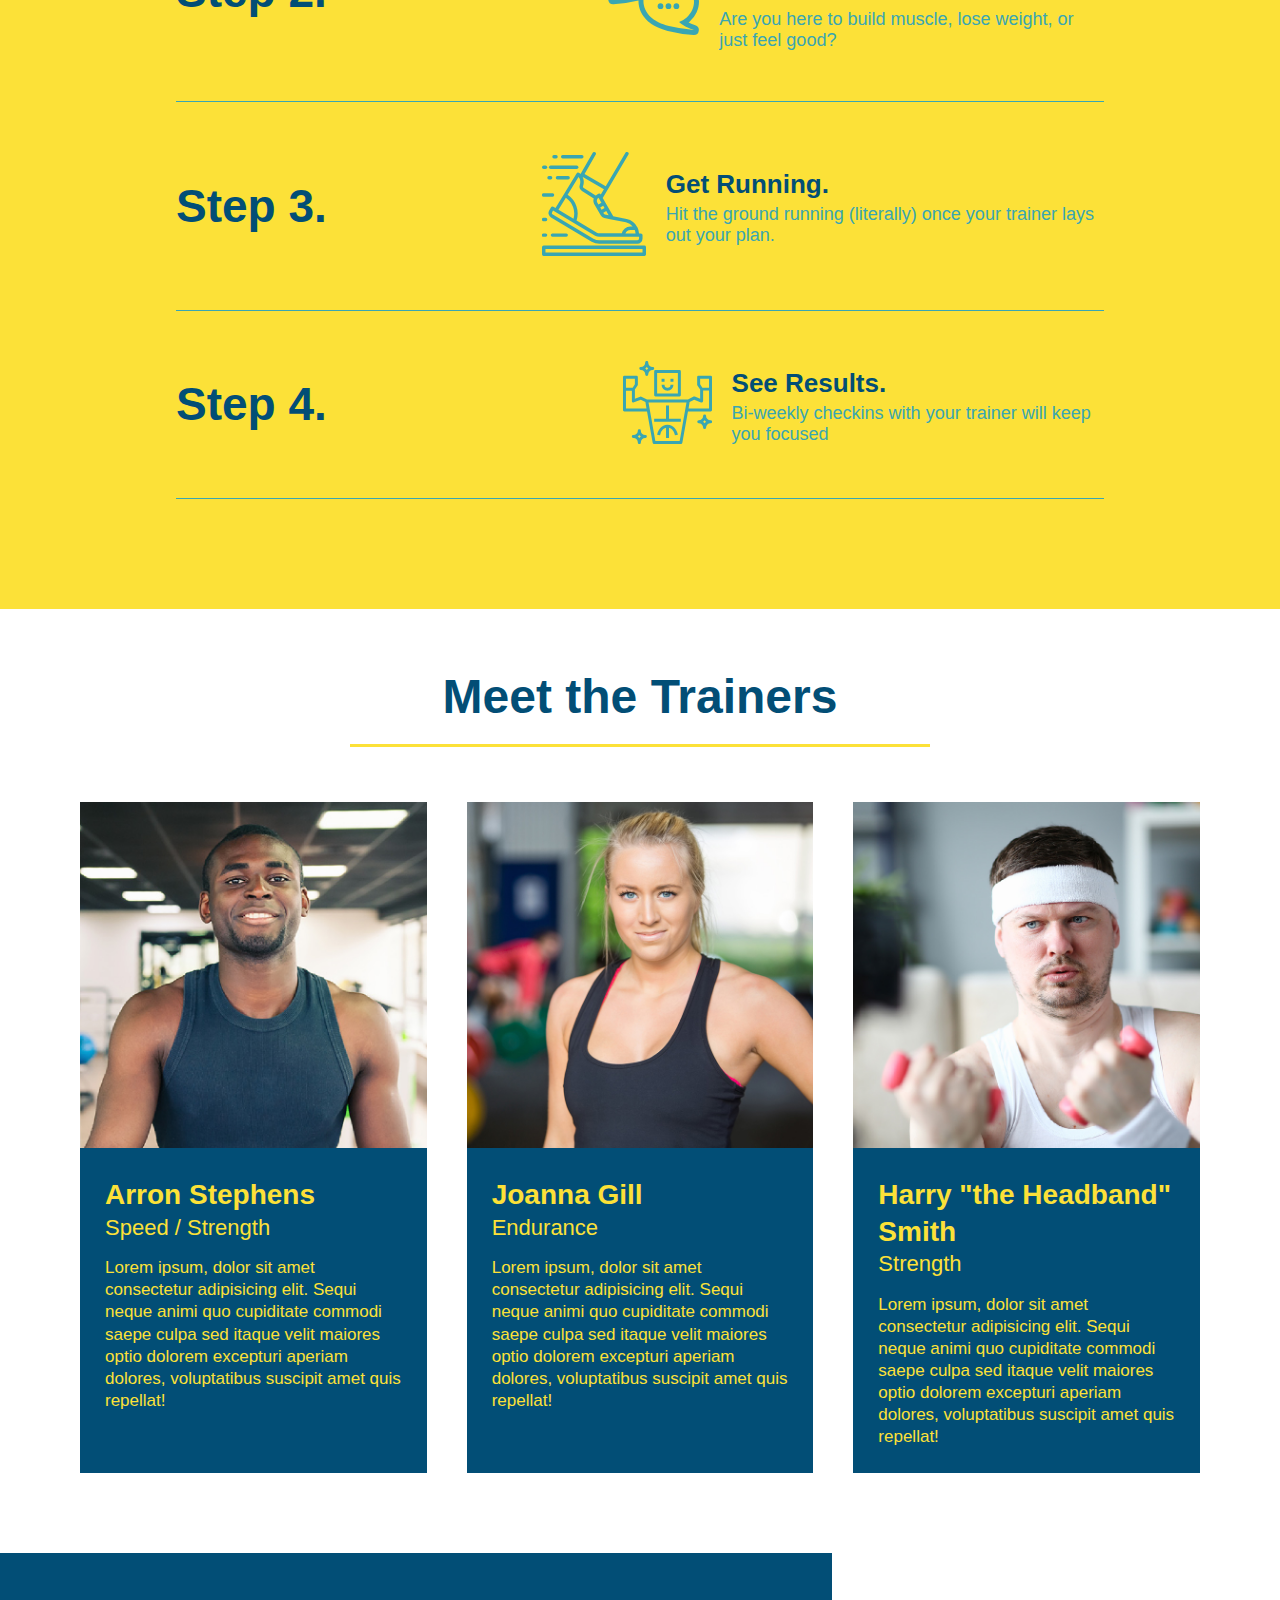
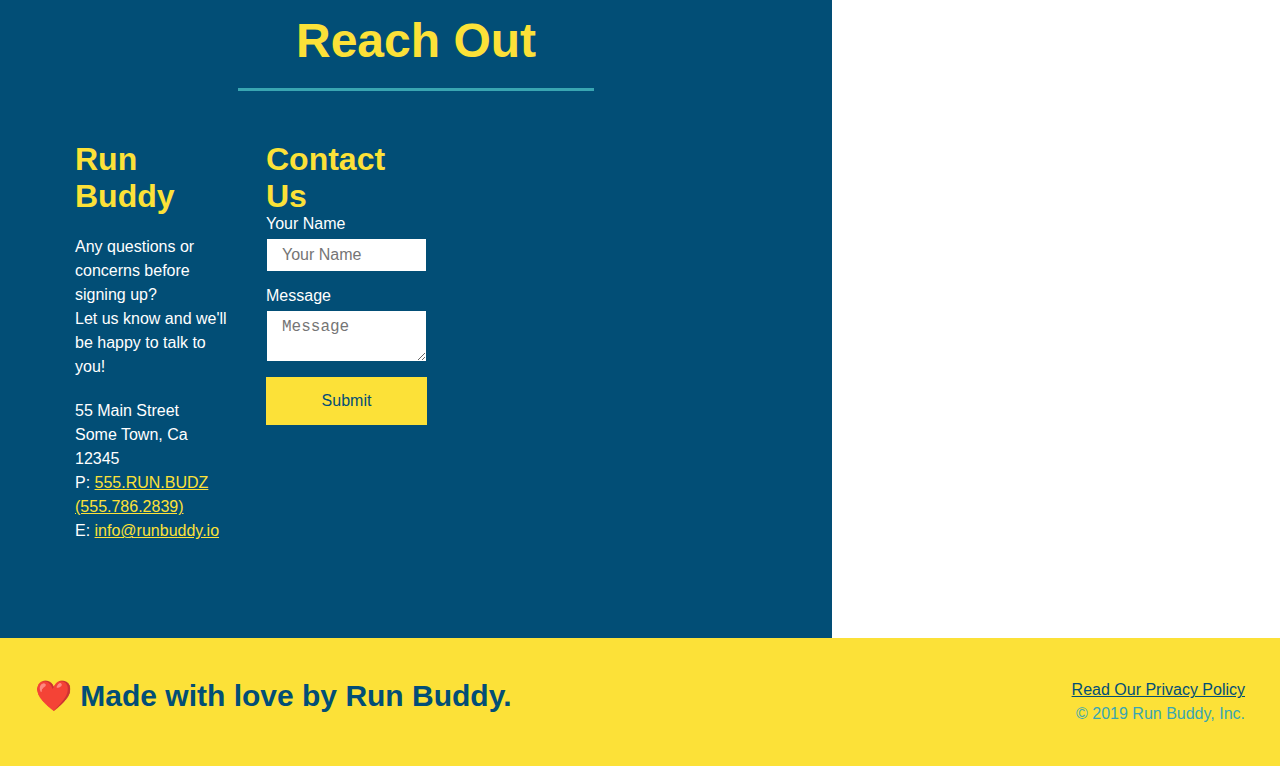
==== commit eaa79a7f: "media queries added" ====
--- a/index.html
+++ b/index.html
@@ -1,6 +1,7 @@
 <!DOCTYPE html>
 <html lang="en">
   <head>
+    <meta name="viewport" content="width=device-width, initial-scale=1.0" />
     <meta charset="UTF-8" />
     <link rel="stylesheet" href="./assets/css/style.css" />
     <title>Run Buddy</title>
--- a/assets/css/style.css
+++ b/assets/css/style.css
@@ -42,7 +42,7 @@
   }
 
   header nav ul li a {
-    margin: 0 30px;
+    padding: 10px 15px;
     font-weight: lighter;
     font-size: 1.55vw;
   }
@@ -90,6 +90,7 @@
     display: flex;
     justify-content: center;
     flex-wrap: wrap;
+    align-items: flex-start;
   }
 
 
@@ -119,7 +120,7 @@
     margin: 3.5%;
     color: #fff;
     font-size: 18px;
-    line-height: 1.3;
+    line-height: 1.2;
   }
 
   .form-input {
@@ -154,7 +155,7 @@
 
 
 .section-title {
-    font-size: 55px;
+    font-size: 48px;
     color: #024e76;
     border-bottom: 3px solid;
     padding-bottom: 20px;
@@ -349,4 +350,19 @@
     font-size: 16px;
   }
 
-  /* REACH OUT STYLES END */+
+  /* MEDIA QUERY FOR SMALLER DESKTOP SCREENS AND SMALLER */
+@media screen and (max-width: 980px) {
+  
+}
+
+/* MEDIA QUERY FOR TABLETS AND SMALLER */
+@media screen and (max-width: 768px) {
+  
+}
+
+/* MEDIA QUERY FOR MOBILE PHONES AND SMALLER */
+@media screen and (max-width: 575px) {
+  
+}
+
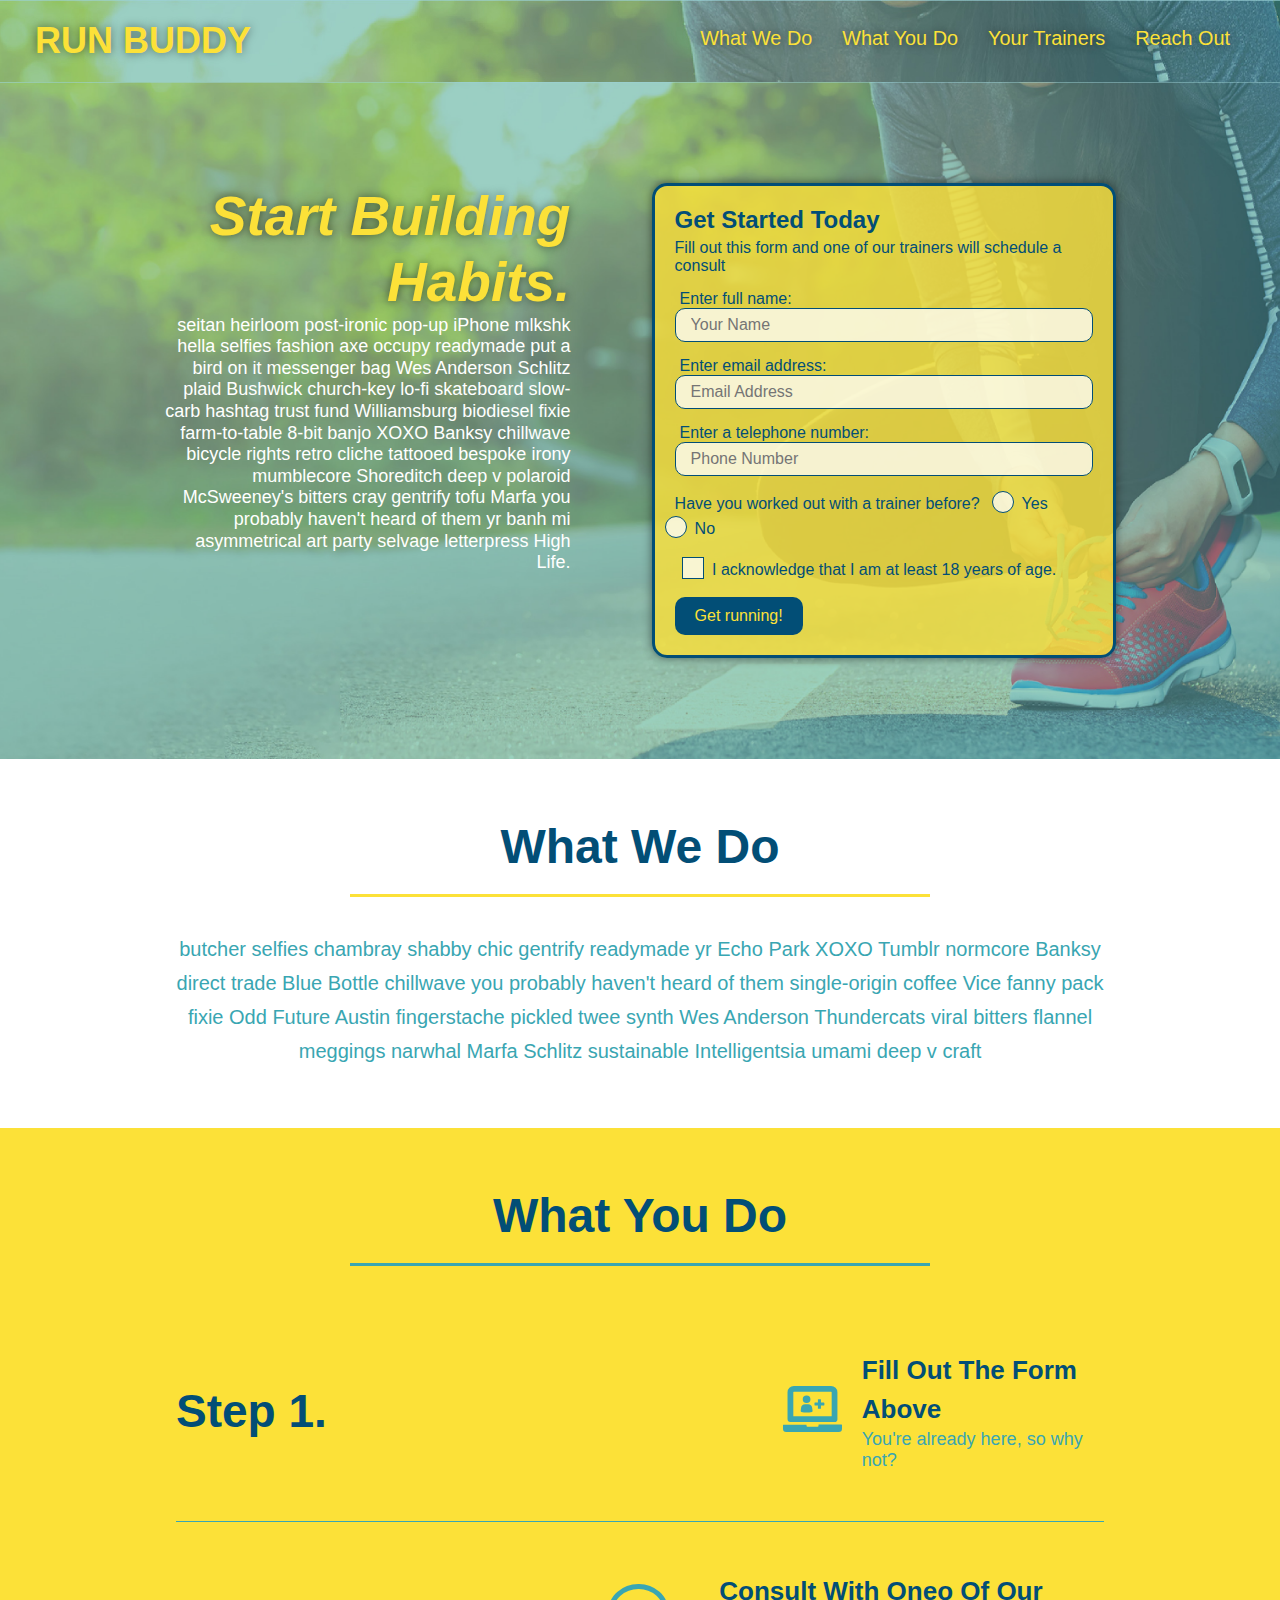
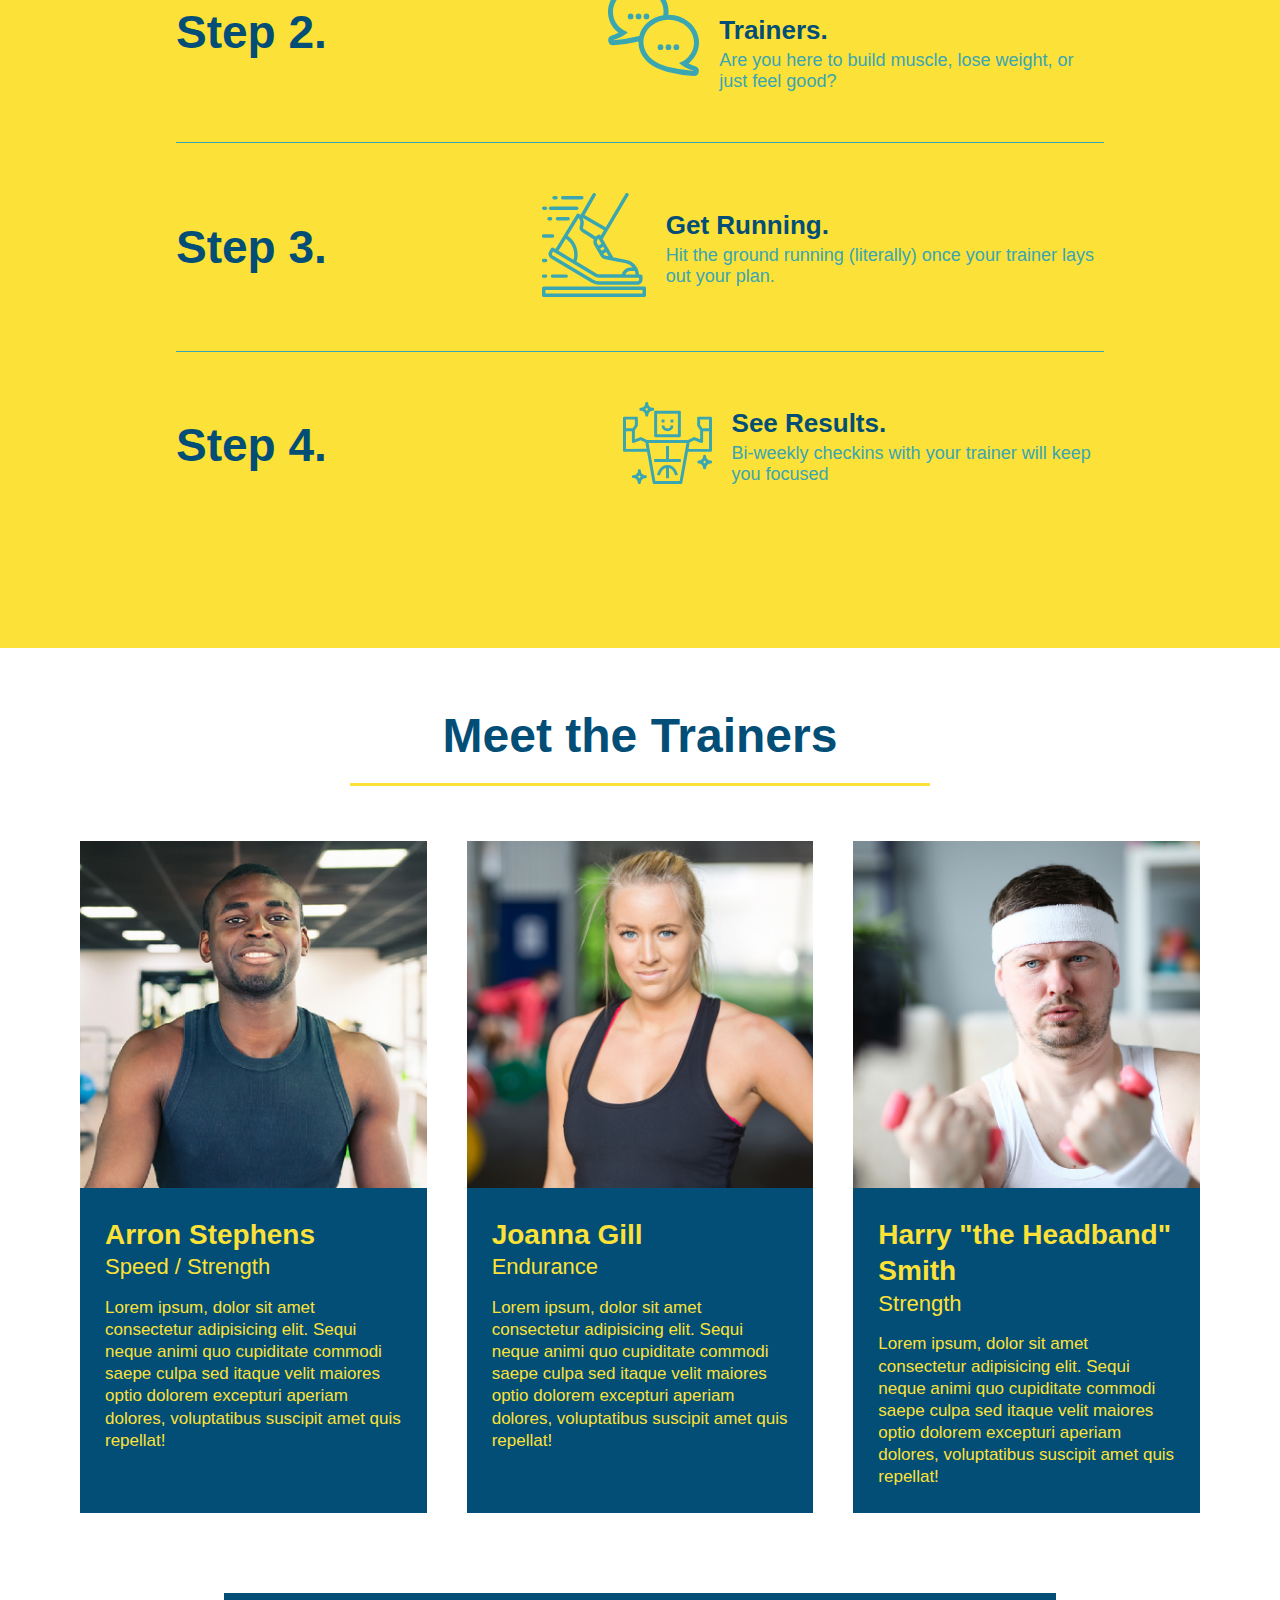
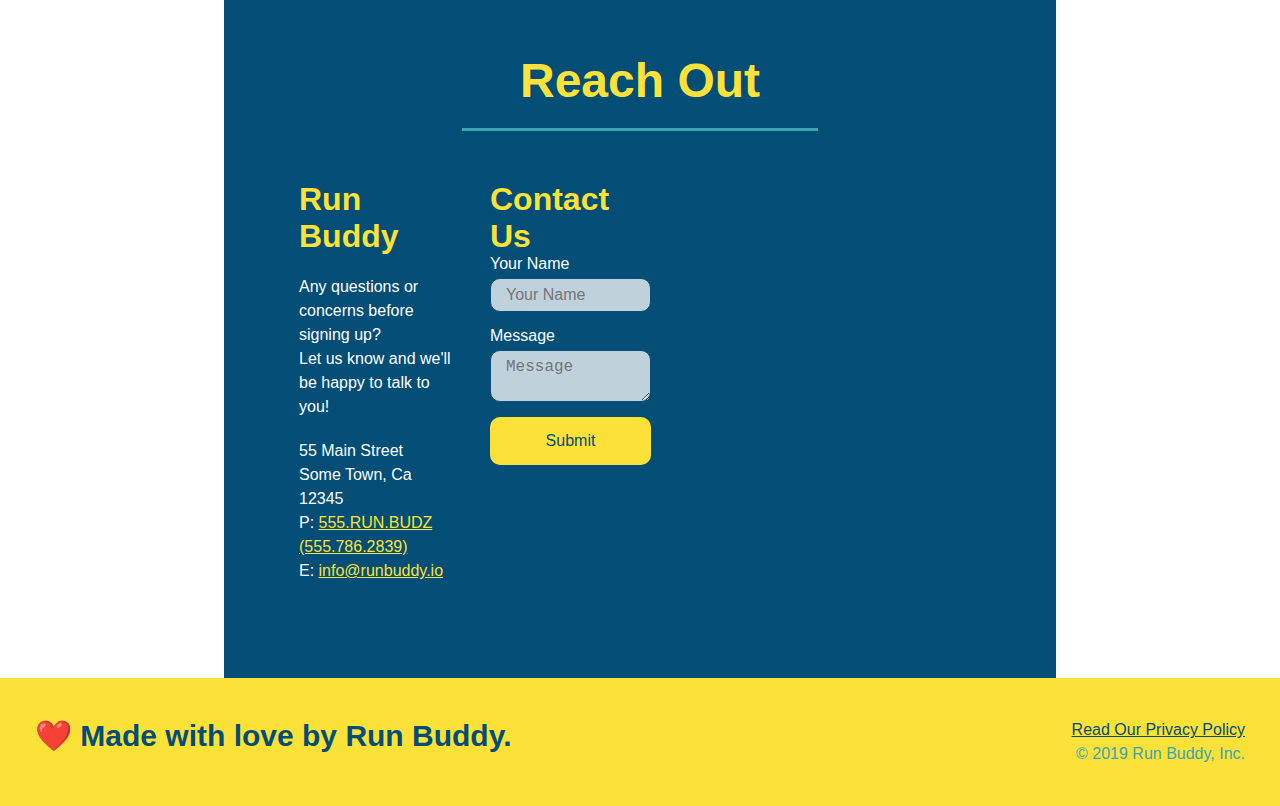
==== commit 46b5c73e: "final css touches" ====
--- a/index.html
+++ b/index.html
@@ -1,89 +1,103 @@
 <!DOCTYPE html>
 <html lang="en">
-  <head>
-    <meta name="viewport" content="width=device-width, initial-scale=1.0" />
-    <meta charset="UTF-8" />
-    <link rel="stylesheet" href="./assets/css/style.css" />
-    <title>Run Buddy</title>
-  </head>
-  <body>
-    <!-- navigation -->
-<header>
+
+<head>
+  <meta name="viewport" content="width=device-width, initial-scale=1.0" />
+  <meta charset="UTF-8" />
+  <link rel="stylesheet" href="./assets/css/style.css" />
+  <title>Run Buddy</title>
+</head>
+
+<body>
+  <!-- navigation -->
+  <header>
     <h1>
-        <a href="/">RUN BUDDY</a>
+      <a href="/">RUN BUDDY</a>
     </h1>
     <nav>
-        <!-- Unordered list element -->
-        <ul>
-            <!-- List item element-->
-            <li>
-                <!-- Anchor element -->
-                <a href="#what-we-do">What We Do</a>
-            </li>
-            <li>
-                <a href="#what-you-do">What You Do</a>
-            </li>
-            <li>
-                <a href="#your-trainers">Your Trainers</a>
-            </li>
-            <li>
-                <a href="#reach-out">Reach Out</a>
-            </li>
-        </ul>
+      <!-- Unordered list element -->
+      <ul>
+        <!-- List item element-->
+        <li>
+          <!-- Anchor element -->
+          <a href="#what-we-do">What We Do</a>
+        </li>
+        <li>
+          <a href="#what-you-do">What You Do</a>
+        </li>
+        <li>
+          <a href="#your-trainers">Your Trainers</a>
+        </li>
+        <li>
+          <a href="#reach-out">Reach Out</a>
+        </li>
+      </ul>
     </nav>
-</header>
-
-<!-- hero section -->
-<section class="hero">
-  <div class="hero-cta">
-    <h2>Start Building Habits.</h2>
-    <p>
-      seitan heirloom post-ironic pop-up iPhone mlkshk hella selfies fashion axe occupy readymade put a bird on it messenger bag Wes Anderson Schlitz plaid Bushwick church-key lo-fi skateboard slow-carb hashtag trust fund Williamsburg biodiesel fixie farm-to-table 8-bit banjo XOXO Banksy chillwave bicycle rights retro cliche tattooed bespoke irony mumblecore Shoreditch deep v polaroid McSweeney's bitters cray gentrify tofu Marfa you probably haven't heard of them yr banh mi asymmetrical art party selvage letterpress High Life.
-    </p>
-  </div>
+  </header>
+
+  <!-- hero section -->
+  <section class="hero">
+    <div class="hero-cta">
+      <h2>Start Building Habits.</h2>
+      <p>
+        seitan heirloom post-ironic pop-up iPhone mlkshk hella selfies fashion axe occupy readymade put a bird on it
+        messenger bag Wes Anderson Schlitz plaid Bushwick church-key lo-fi skateboard slow-carb hashtag trust fund
+        Williamsburg biodiesel fixie farm-to-table 8-bit banjo XOXO Banksy chillwave bicycle rights retro cliche
+        tattooed bespoke irony mumblecore Shoreditch deep v polaroid McSweeney's bitters cray gentrify tofu Marfa you
+        probably haven't heard of them yr banh mi asymmetrical art party selvage letterpress High Life.
+      </p>
+    </div>
     <div class="hero-form">
       <h3>Get Started Today</h3>
       <p>Fill out this form and one of our trainers will schedule a consult</p>
       <form>
         <label for="name">Enter full name:</label>
-        <input type="text" placeholder="Your Name" name="name" id="name" class = "form-input"/>
+        <input type="text" placeholder="Your Name" name="name" id="name" class="form-input" />
         <label for="email">Enter email address:</label>
-        <input type="email" placeholder="Email Address" name="email" id="email" class = "form-input"/>
+        <input type="email" placeholder="Email Address" name="email" id="email" class="form-input" />
         <label for="phone">Enter a telephone number:</label>
-        <input type="tel" placeholder="Phone Number" name="phone" id="phone" class = "form-input"/>
+        <input type="tel" placeholder="Phone Number" name="phone" id="phone" class="form-input" />
         <p>
-            Have you worked out with a trainer before?
+          Have you worked out with a trainer before?
+          <span class="radio-wrapper">
             <input type="radio" name="trainer-confirm" id="trainer-yes" />
             <label for="trainer-yes">Yes</label>
+          </span>
+          <span class="radio-wrapper">
             <input type="radio" name="trainer-confirm" id="trainer-no" />
             <label for="trainer-no">No</label>
+          </span>
         </p>
-        <label for="checkbox">
-            I acknowledge that I am at least 18 years of age.
-        </label>
-        <input type="checkbox" name="age-confirm" id="checkbox" />
+        <p>
+          <span class="checkbox-wrapper">
+            <input type="checkbox" name="age-confirm" id="checkbox" />
+            <label for="checkbox">I acknowledge that I am at least 18 years of age.</label>
+          </span>
         </p>
         <button type="submit">
-            Get running!
+          Get running!
         </button>
-       </form>
-    </div>
-</section>
-<!-- end hero -->
-
-
-<!-- "what we do" section -->
-<section id="what-we-do" class="intro">
-  <div class="flex-row">
-    <h2 class="section-title primary-border">What We Do</h2>
-  </div>
-  <div class="flex-row">
-    <p>
-      butcher selfies chambray shabby chic gentrify readymade yr Echo Park XOXO Tumblr normcore Banksy direct trade Blue Bottle chillwave you probably haven't heard of them single-origin coffee Vice fanny pack fixie Odd Future Austin fingerstache pickled twee synth Wes Anderson Thundercats viral bitters flannel meggings narwhal Marfa Schlitz sustainable Intelligentsia umami deep v craft
-    </p>
-  </div>
-  </section>
-  
+      </form>
+    </div>
+  </section>
+  <!-- end hero -->
+
+
+  <!-- "what we do" section -->
+  <section id="what-we-do" class="intro">
+    <div class="flex-row">
+      <h2 class="section-title primary-border">What We Do</h2>
+    </div>
+    <div class="flex-row">
+      <p>
+        butcher selfies chambray shabby chic gentrify readymade yr Echo Park XOXO Tumblr normcore Banksy direct trade
+        Blue Bottle chillwave you probably haven't heard of them single-origin coffee Vice fanny pack fixie Odd Future
+        Austin fingerstache pickled twee synth Wes Anderson Thundercats viral bitters flannel meggings narwhal Marfa
+        Schlitz sustainable Intelligentsia umami deep v craft
+      </p>
+    </div>
+  </section>
+
   <!-- "what you do" section -->
   <section id="what-you-do" class="steps">
     <div class="flex-row">
@@ -101,7 +115,7 @@
         </div>
       </div>
     </div>
-  
+
     <div class="step">
       <h3>Step 2.</h3>
       <div class="step-info">
@@ -114,7 +128,7 @@
         </div>
       </div>
     </div>
-    
+
     <div class="step">
       <h3>Step 3.</h3>
       <div class="step-info">
@@ -127,7 +141,7 @@
         </div>
       </div>
     </div>
-  
+
     <div class="step">
       <h3>Step 4.</h3>
       <div class="step-info">
@@ -146,103 +160,108 @@
     <div class="flex-row">
       <h2 class="section-title primary-border">Meet the Trainers</h2>
     </div>
-    
-    <div class ="trainers">
-       <!-- first trainer bio -->
-        <article class="trainer">
-          <img src="./assets/images/trainer-1.jpg" alt="Arron Stephens in his workout clothes, ready to pump iron" />
-          <div class="trainer-bio">
-            <h3>Arron Stephens</h3>
-            <h4>Speed / Strength</h4>
-            <p>
-              Lorem ipsum, dolor sit amet consectetur adipisicing elit. Sequi neque animi quo cupiditate commodi saepe culpa sed
-              itaque velit maiores optio dolorem excepturi aperiam dolores, voluptatibus suscipit amet quis repellat!
-            </p>
-          </div>
-        </article>
-        <!-- second trainer bio -->
-        <article class="trainer">
-          <img src="./assets/images/trainer-2.jpg" alt="Joanna Gill cooling off after a workout" />
-          <div class="trainer-bio">
-            <h3>Joanna Gill</h3>
-            <h4>Endurance</h4>
-            <p>
-              Lorem ipsum, dolor sit amet consectetur adipisicing elit. Sequi neque animi quo cupiditate commodi saepe culpa sed
-              itaque velit maiores optio dolorem excepturi aperiam dolores, voluptatibus suscipit amet quis repellat!
-            </p>
-          </div>
-          
-        </article>
-
-       <!-- third trainer bio -->
-        <article class="trainer">
-          <img src="./assets/images/trainer-3.jpg" alt="Harry Smith wearing a headband and lifting comically small pink weights" />
-          <div class="trainer-bio">
-            <h3>Harry "the Headband" Smith</h3>
-            <h4>Strength</h4>
-            <p>
-              Lorem ipsum, dolor sit amet consectetur adipisicing elit. Sequi neque animi quo cupiditate commodi saepe culpa sed
-              itaque velit maiores optio dolorem excepturi aperiam dolores, voluptatibus suscipit amet quis repellat!
-            </p>
-          </div>
-        </article>
-    </div>
-  </section>
-  
+
+    <div class="trainers">
+      <!-- first trainer bio -->
+      <article class="trainer">
+        <img src="./assets/images/trainer-1.jpg" alt="Arron Stephens in his workout clothes, ready to pump iron" />
+        <div class="trainer-bio">
+          <h3>Arron Stephens</h3>
+          <h4>Speed / Strength</h4>
+          <p>
+            Lorem ipsum, dolor sit amet consectetur adipisicing elit. Sequi neque animi quo cupiditate commodi saepe
+            culpa sed
+            itaque velit maiores optio dolorem excepturi aperiam dolores, voluptatibus suscipit amet quis repellat!
+          </p>
+        </div>
+      </article>
+      <!-- second trainer bio -->
+      <article class="trainer">
+        <img src="./assets/images/trainer-2.jpg" alt="Joanna Gill cooling off after a workout" />
+        <div class="trainer-bio">
+          <h3>Joanna Gill</h3>
+          <h4>Endurance</h4>
+          <p>
+            Lorem ipsum, dolor sit amet consectetur adipisicing elit. Sequi neque animi quo cupiditate commodi saepe
+            culpa sed
+            itaque velit maiores optio dolorem excepturi aperiam dolores, voluptatibus suscipit amet quis repellat!
+          </p>
+        </div>
+
+      </article>
+
+      <!-- third trainer bio -->
+      <article class="trainer">
+        <img src="./assets/images/trainer-3.jpg"
+          alt="Harry Smith wearing a headband and lifting comically small pink weights" />
+        <div class="trainer-bio">
+          <h3>Harry "the Headband" Smith</h3>
+          <h4>Strength</h4>
+          <p>
+            Lorem ipsum, dolor sit amet consectetur adipisicing elit. Sequi neque animi quo cupiditate commodi saepe
+            culpa sed
+            itaque velit maiores optio dolorem excepturi aperiam dolores, voluptatibus suscipit amet quis repellat!
+          </p>
+        </div>
+      </article>
+    </div>
+  </section>
+
   <!-- "reach out" section -->
-<section id="reach-out" class="contact">
-  <div class="flex-row">
-    <h2 class="section-title secondary-border">Reach Out</h2>
-  </div>
-  
-  <div class="contact-info">
-    <div>
-      <h3>Run Buddy</h3>
-      <p>
-        Any questions or concerns before signing up?
-        <br />
-        Let us know and we'll be happy to talk to you!
-      </p>
-  
-      <address>
-        55 Main Street <br />
-        Some Town, Ca <br />
-        12345 <br />
-        P: <a href="tel:555.786.2839">555.RUN.BUDZ (555.786.2839)</a><br />
-        E: <a href="mailto://info@runbuddy.io">info@runbuddy.io</a>
-      </address>
-  
-    </div>
-  
-    <div class="contact-form">
-      <h3>Contact Us</h3>
-      <form>
-        <label for="contact-name">Your Name</label>
-        <input type="text" id="contact-name" placeholder="Your Name" />
-  
-        <label for="contact-message">Message</label>
-        <textarea id="contact-message" placeholder="Message"></textarea>
-  
-        <button type="submit">Submit</button>
-      </form>
-    </div>
-  
-    <iframe
-      src="https://www.google.com/maps/embed?pb=!1m14!1m12!1m3!1d12182.30520634488!2d-74.0652613!3d40.2407219!2m3!1f0!2f0!3f0!3m2!1i1024!2i768!4f13.1!5e0!3m2!1sen!2sus!4v1561060983193!5m2!1sen!2sus"
-      frameborder="0" style="border:0" allowfullscreen></iframe>
-  
-  </div>
-  
-</section>
-
-  
+  <section id="reach-out" class="contact">
+    <div class="flex-row">
+      <h2 class="section-title secondary-border">Reach Out</h2>
+    </div>
+
+    <div class="contact-info">
+      <div>
+        <h3>Run Buddy</h3>
+        <p>
+          Any questions or concerns before signing up?
+          <br />
+          Let us know and we'll be happy to talk to you!
+        </p>
+
+        <address>
+          55 Main Street <br />
+          Some Town, Ca <br />
+          12345 <br />
+          P: <a href="tel:555.786.2839">555.RUN.BUDZ (555.786.2839)</a><br />
+          E: <a href="mailto://info@runbuddy.io">info@runbuddy.io</a>
+        </address>
+
+      </div>
+
+      <div class="contact-form">
+        <h3>Contact Us</h3>
+        <form>
+          <label for="contact-name">Your Name</label>
+          <input type="text" id="contact-name" placeholder="Your Name" />
+
+          <label for="contact-message">Message</label>
+          <textarea id="contact-message" placeholder="Message"></textarea>
+
+          <button type="submit">Submit</button>
+        </form>
+      </div>
+
+      <iframe
+        src="https://www.google.com/maps/embed?pb=!1m14!1m12!1m3!1d12182.30520634488!2d-74.0652613!3d40.2407219!2m3!1f0!2f0!3f0!3m2!1i1024!2i768!4f13.1!5e0!3m2!1sen!2sus!4v1561060983193!5m2!1sen!2sus"
+        frameborder="0" style="border:0" allowfullscreen></iframe>
+
+    </div>
+
+  </section>
+
+
   <!-- footer -->
   <footer>
     <h2>❤️ Made with love by Run Buddy.</h2>
     <div>
-        <a href="#">Read Our Privacy Policy</a><br />
-        &copy; 2019 Run Buddy, Inc.
+      <a href="#">Read Our Privacy Policy</a><br />
+      &copy; 2019 Run Buddy, Inc.
     </div>
   </footer>
-  </body>
+</body>
+
 </html>--- a/assets/css/style.css
+++ b/assets/css/style.css
@@ -1,3 +1,9 @@
+:root {
+  --primary-color: #fce138;
+  --secondary-color: #024e76;
+  --tertiary-color: #39a6b2;
+}
+
 * {
     margin: 0;
     padding: 0;
@@ -5,7 +11,7 @@
   }
 
 body {
-    color: #39a6b2;
+    color: var(--tertiary-color);
     font-family: Helvetica, Arial, sans-serif;
   }
 
@@ -14,19 +20,28 @@
     justify-content: space-between;
     flex-wrap: wrap;
     padding: 20px 35px;
-    background-color: #39a6b2;
+    background-color: var(--tertiary-color);
+    position: sticky;
+    top: 0;
+    background-image: url("../images/hero-bg.jpg");
+    background-size: cover;
+    background-position: center;
+    background-attachment: fixed;
+    background-position: 80%;
+    z-index: 9999;
   }
 
   header h1 {
     font-weight: bold;
     font-size: 36px;
-    color: #fce138;
+    color: var(--primary-color);
     margin: 0;
+    text-shadow: 0 0 10px rgba(0, 0, 0, 0.5);
   }
   
   header a {
     text-decoration: none;
-    color: #fce138;
+    color: var(--primary-color);
   }
 
   header nav {
@@ -45,12 +60,20 @@
     padding: 10px 15px;
     font-weight: lighter;
     font-size: 1.55vw;
+    text-shadow: 0 0 10px rgba(0, 0, 0, 0.5);
   }
  
+  header nav ul li a:hover {
+    background: var(--primary-color);
+    color: var(--secondary-color);
+    border-radius: 15px;
+    text-shadow: none;
+  }
+
   header h1 {
     font-weight: bold;
     font-size: 36px;
-    color: #fce138;
+    color: var(--primary-color);
     margin: 0;
   }
 
@@ -58,13 +81,13 @@
     display: flex;
     flex-wrap: wrap;
     justify-content: space-between;
-    background: #fce138;
+    background: var(--primary-color);
     width: 100%;
     padding: 40px 35px;
   }
 
   footer h2 {
-    color: #024e76;
+    color: var(--secondary-color);
     font-size: 30px;
     margin: 0;
   }
@@ -75,7 +98,7 @@
   }
 
   footer a {
-    color: #024e76;
+    color: var(--secondary-color);
   }
 
   section {
@@ -95,14 +118,16 @@
 
 
   .hero-form {
-    background-color: #fce138;
+    background-color: rgba(252, 225, 56, 0.8);
     padding: 20px;
-    color: #024e76;
+    color: var(--secondary-color);
     border-style: solid;
     border-width: 3px;
-    border-color: #024e76;
+    border-color: var(--secondary-color);
     width: 40%;
     margin: 3.5%;
+    box-shadow: 0 0 10px rgba(0, 0, 0, 0.5);
+    border-radius: 15px;
   }
 
   .hero-form h3{
@@ -124,19 +149,27 @@
   }
 
   .form-input {
-    border: 1px solid #024e76;
+    border: 1px solid var(--secondary-color);
     display: block;
     padding: 7px 15px;
     font-size: 16px;
-    color: #024e76;
+    color: var(--secondary-color);
     width: 100%;
     margin-bottom: 15px;
+    border-radius: 10px;
+    background-color: rgba(255,255,255, 0.75);
+  }
+
+  .form-input:focus {
+    background-color: rgba(255,255,255, 1);
+    outline: none;
   }
 
   .hero-cta h2 {
     font-style: italic;
     font-size: 55px;
-    color: #fce138;
+    color: var(--primary-color);
+    text-shadow: 0 0 10px rgba(0, 0, 0, 0.5);
   }
 
   .hero-form label {
@@ -144,11 +177,16 @@
   }
 
   .hero-form button {
-    color: #fce138;
-    background-color: #024e76;
+    color: var(--primary-color);
+    background-color: var(--secondary-color);
     border: none;
     padding: 10px 20px;
     font-size: 16px;
+    border-radius: 10px;
+  }
+
+  .hero-form button:hover {
+    background-color: var(--tertiary-color);  
   }
     /* Hero Style End */
 
@@ -156,7 +194,7 @@
 
 .section-title {
     font-size: 48px;
-    color: #024e76;
+    color: var(--secondary-color);
     border-bottom: 3px solid;
     padding-bottom: 20px;
     text-align: center;
@@ -165,16 +203,16 @@
   }
   
   .primary-border {
-    border-color: #fce138;
+    border-color: var(--primary-color);
   }
   
   .secondary-border {
-    border-color: #39a6b2;
+    border-color: var(--tertiary-color);
   }
 
 .intro p {
     line-height: 1.7;
-    color: #39a6b2;
+    color: var(--tertiary-color);
     width: 80%;
     font-size: 20px;
     margin: 0 auto;
@@ -185,15 +223,19 @@
     margin: 50px auto;
     padding-bottom: 50px;
     width: 80%;
-    border-bottom: 1px solid #39a6b2;
     display: flex;
     flex-wrap: wrap;
     align-items: center;
     justify-content: space-between;
   }
 
+  .step:not(:last-child) {
+    border-bottom: 1px solid var(--tertiary-color);
+   } 
+
+
   .steps {
-    background: #fce138;
+    background: var(--primary-color);
   }
 
   .step-img{
@@ -212,7 +254,7 @@
 
   
   .step h3 {
-    color: #024e76;
+    color: var(--secondary-color);
     font-size: 46px;
     flex: 1 30%;
   }
@@ -222,14 +264,74 @@
   }
   
   .step-text p {
-    color: #39a6b2;
+    color: var(--tertiary-color);
     font-size: 18px;
   }
+
+  .checkbox-wrapper input, .radio-wrapper input {
+    opacity: 0;
+  }
+
+  .checkbox-wrapper label, .radio-wrapper label {
+    position: relative;
+    left: 10px;
+    margin: 10px;
+    line-height: 1.6;
+  }
+
+  .checkbox-wrapper label::before, .radio-wrapper label::before {
+    content: "";
+    height: 20px;
+    width: 20px;
+    background: rgba(255, 255, 255, 0.75);
+    border: 1px solid var(--secondary-color);
+    position: absolute;
+    top: -4px;
+    left: -30px;
+  }
+
+  .radio-wrapper label::before {
+    border-radius: 50%;
+  }
+
+  .radio-wrapper label::after {
+  content: "";
+  width: 20px;
+  height: 20px;
+  border-radius: 50%;
+  background: var(--secondary-color);
+  position: absolute;
+  left: -29px;
+  top: -3px;
+  background-image: radial-gradient(circle, var(--tertiary-color), var(--secondary-color));
+}
+
+.checkbox-wrapper label::after {
+  content: "";
+  height: 6px;
+  width: 14px;
+  border-left: 2px solid var(--secondary-color);
+  border-bottom: 2px solid var(--secondary-color);
+  position: absolute;
+  left: -26px;
+  top: 1px;
+  transform: rotate(-58deg);
+}
+
+.checkbox-wrapper input + label::after, 
+.radio-wrapper input + label::after {
+  content: none;
+}
+
+.checkbox-wrapper input:checked + label::after, 
+.radio-wrapper input:checked + label::after {
+  content: "";
+}
 
   .step-text h4 {
     font-size: 26px;
     line-height: 1.5;
-    color: #024e76;
+    color: var(--secondary-color);
   }
 
 
@@ -243,8 +345,8 @@
 
   .trainer {
     margin: 20px;
-    background: #024e76;
-    color: #fce138;
+    background: var(--secondary-color);
+    color: var(--primary-color);
     flex: 1;
   }
 
@@ -285,13 +387,14 @@
   }
 
   .contact{
-    background: #024e76;
+    background: var(--secondary-color);
     overflow: auto;
     width: 65%;
+    margin: 0 auto;
   }
 
   .contact h2{
-    color: #fce138;
+    color: var(--primary-color);
   }
 
   .contact-info {
@@ -314,7 +417,7 @@
   }
 
   .contact-info h3 {
-    color: #fce138;
+    color: var(--primary-color);
     font-size: 32px;
   }
   
@@ -326,43 +429,151 @@
   }
   
   .contact-info a {
-    color: #fce138;
+    color: var(--primary-color);
   }
   
   .contact-form input, .contact-form textarea {
-    border: 1px solid #024e76;
+    border: 1px solid var(--secondary-color);
     display: block;
     padding: 7px 15px;
     font-size: 16px;
-    color: #024e76;
+    color: var(--secondary-color);
     width: 100%;
     margin-bottom: 15px;
     margin-top: 5px;
+    border-radius: 10px;
+    background-color: rgba(255,255,255, 0.75);
+  }
+
+  .contact-form input:focus, .contact-form textarea:focus {
+    background-color: rgba(255,255,255, 1);
+    outline: none;
   }
 
   .contact-form button {
     width: 100%;
     border: none;
-    background: #fce138;
-    color: #024e76;
+    background: var(--primary-color);
+    color: var(--secondary-color);
     text-align: center;
     padding: 15px 0;
     font-size: 16px;
+    border-radius: 10px;
+  }
+
+  .contact-form button:hover {
+    color: var(--primary-color);
+    background: var(--tertiary-color);
   }
 
 
   /* MEDIA QUERY FOR SMALLER DESKTOP SCREENS AND SMALLER */
 @media screen and (max-width: 980px) {
-  
+  header {
+    padding-bottom: 0;
+    justify-content: center;
+    position: relative;
+  }
+
+  header h1 {
+    width: 100%;
+    text-align: center;
+  }
+
+  header nav ul {
+    margin-top: 20px;
+    width: 100%;
+    justify-content: center;
+  }
+
+  header nav ul li a {
+    font-size: 20px;
+  }
+
+  footer h2, footer div {
+    text-align: center;
+    width: 100%;
+  }
+  .hero-cta, .hero-form {
+    width: 100%;
+  }
+  
+  .hero-cta {
+    text-align: center;
+  }
+  
+  .section-title {
+    width: 80%;
+  }
+  
+  .trainer {
+    flex: 0 70%;
+  }
+  
+  .contact-info iframe{
+    flex: 1 100%;
+  }
 }
 
 /* MEDIA QUERY FOR TABLETS AND SMALLER */
 @media screen and (max-width: 768px) {
   
+  section {
+    padding: 30px 15px;
+  }
+
+  .step h3 {
+    flex: 1 100%;
+    text-align: center;
+  }
+
+  .step-info {
+    flex: 2 100%;
+    text-align: center;
+    justify-content: center;
+  }
+
+  .step-img {
+    flex: 0 32%;
+    margin-right: 0;
+    margin-top: 15px;
+    margin-bottom: 15px;
+  }
+
+  .step-text {
+    flex: 100%;  
+  }
 }
 
 /* MEDIA QUERY FOR MOBILE PHONES AND SMALLER */
 @media screen and (max-width: 575px) {
-  
-}
-
+  .hero-form button {
+    width: 100%;
+  }
+
+  .section-title {
+    width: 95%;
+  }
+
+  .intro p {
+    width: 100%;
+  }
+
+  .trainer {
+    flex: 0 100%;
+  }
+
+  .contact-info {
+    text-align: center;
+  }
+
+  .contact-info > * {
+    flex: 0 100%;
+  }
+
+  .contact-form {
+    order: 3;
+  }
+  
+}
+
